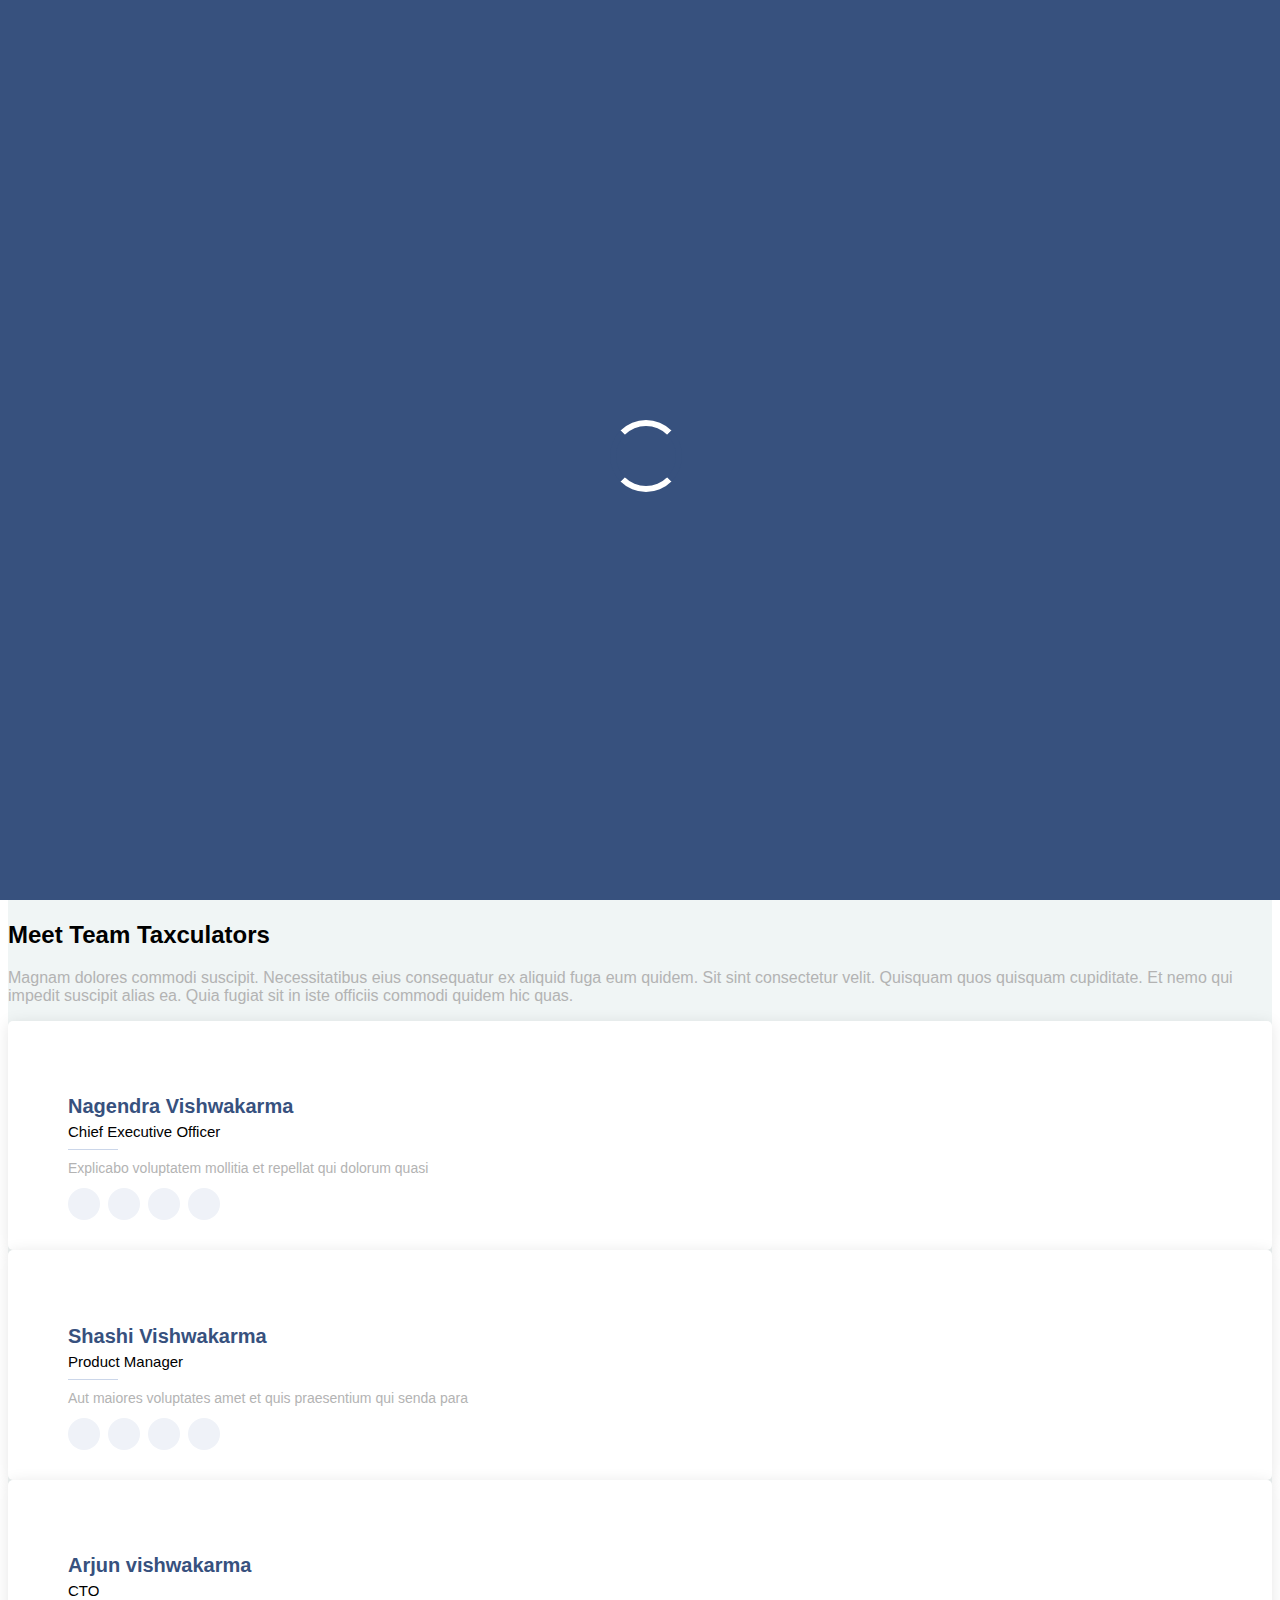
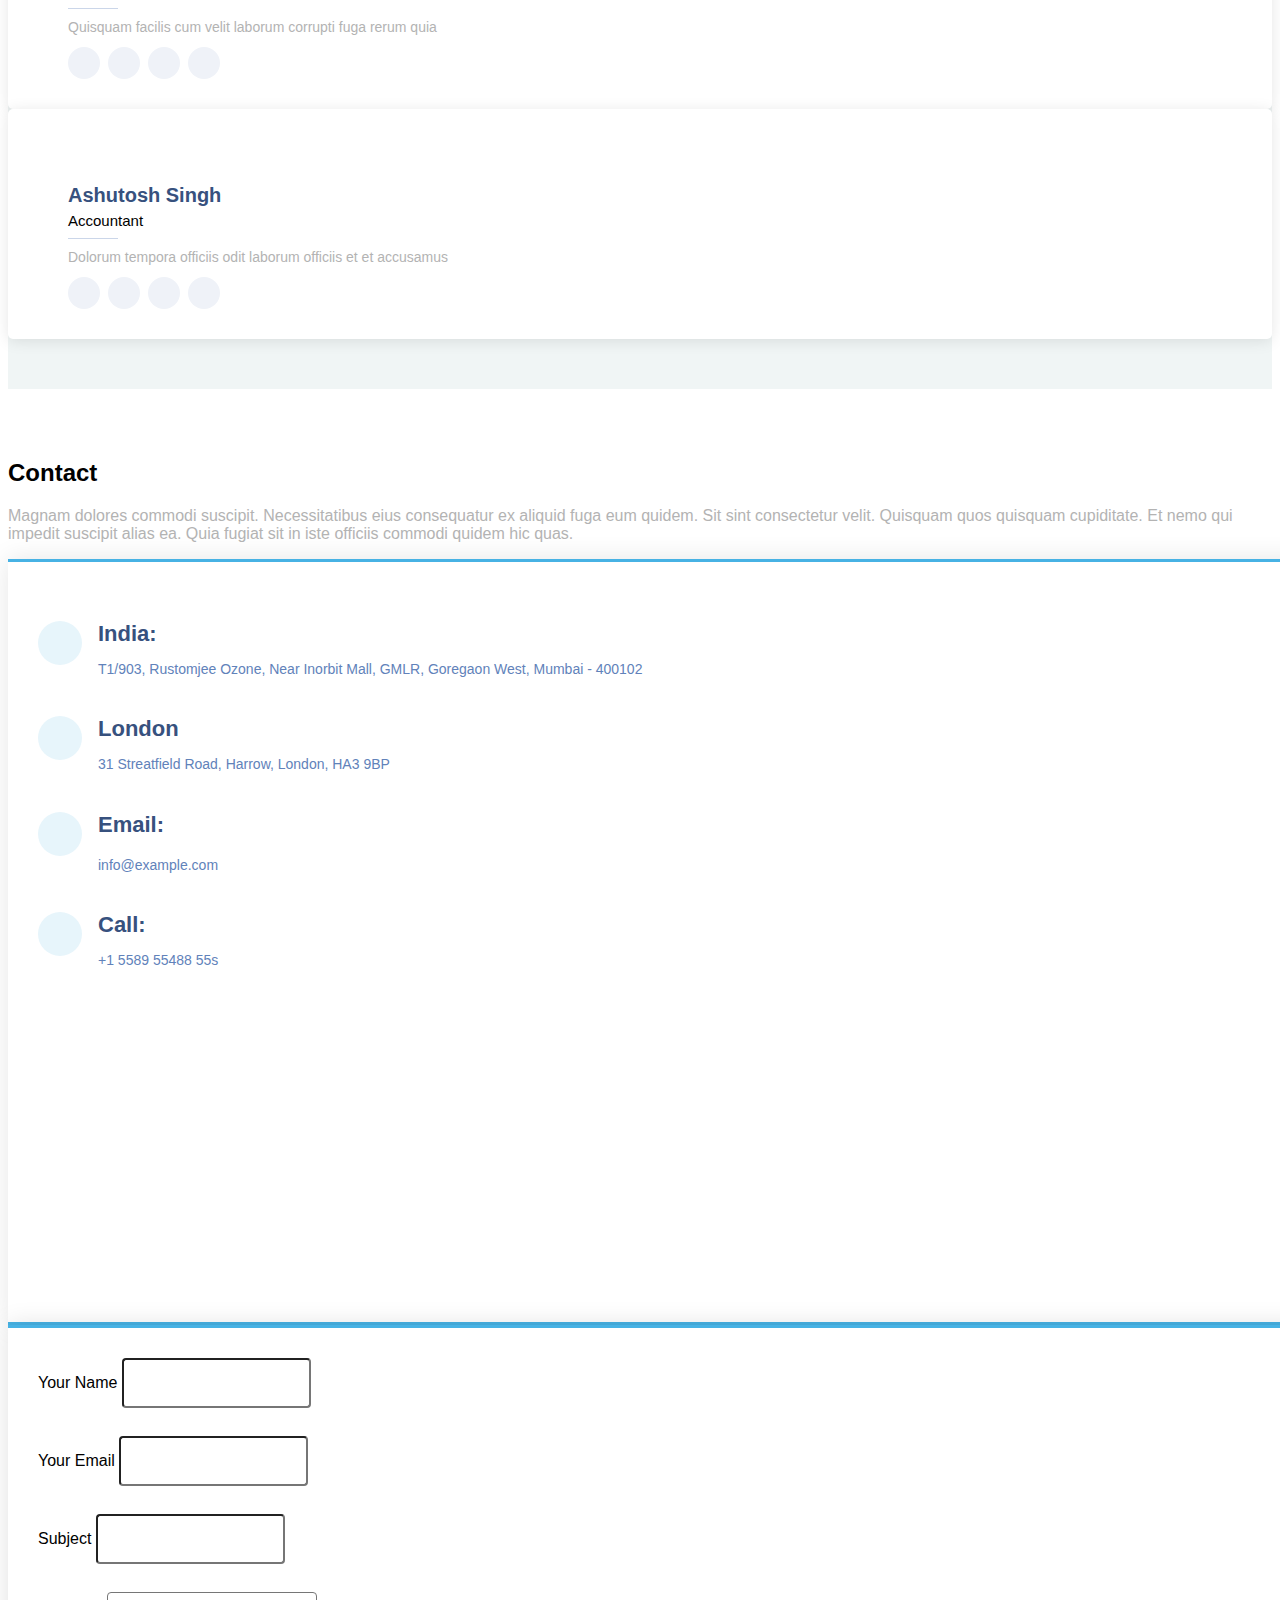
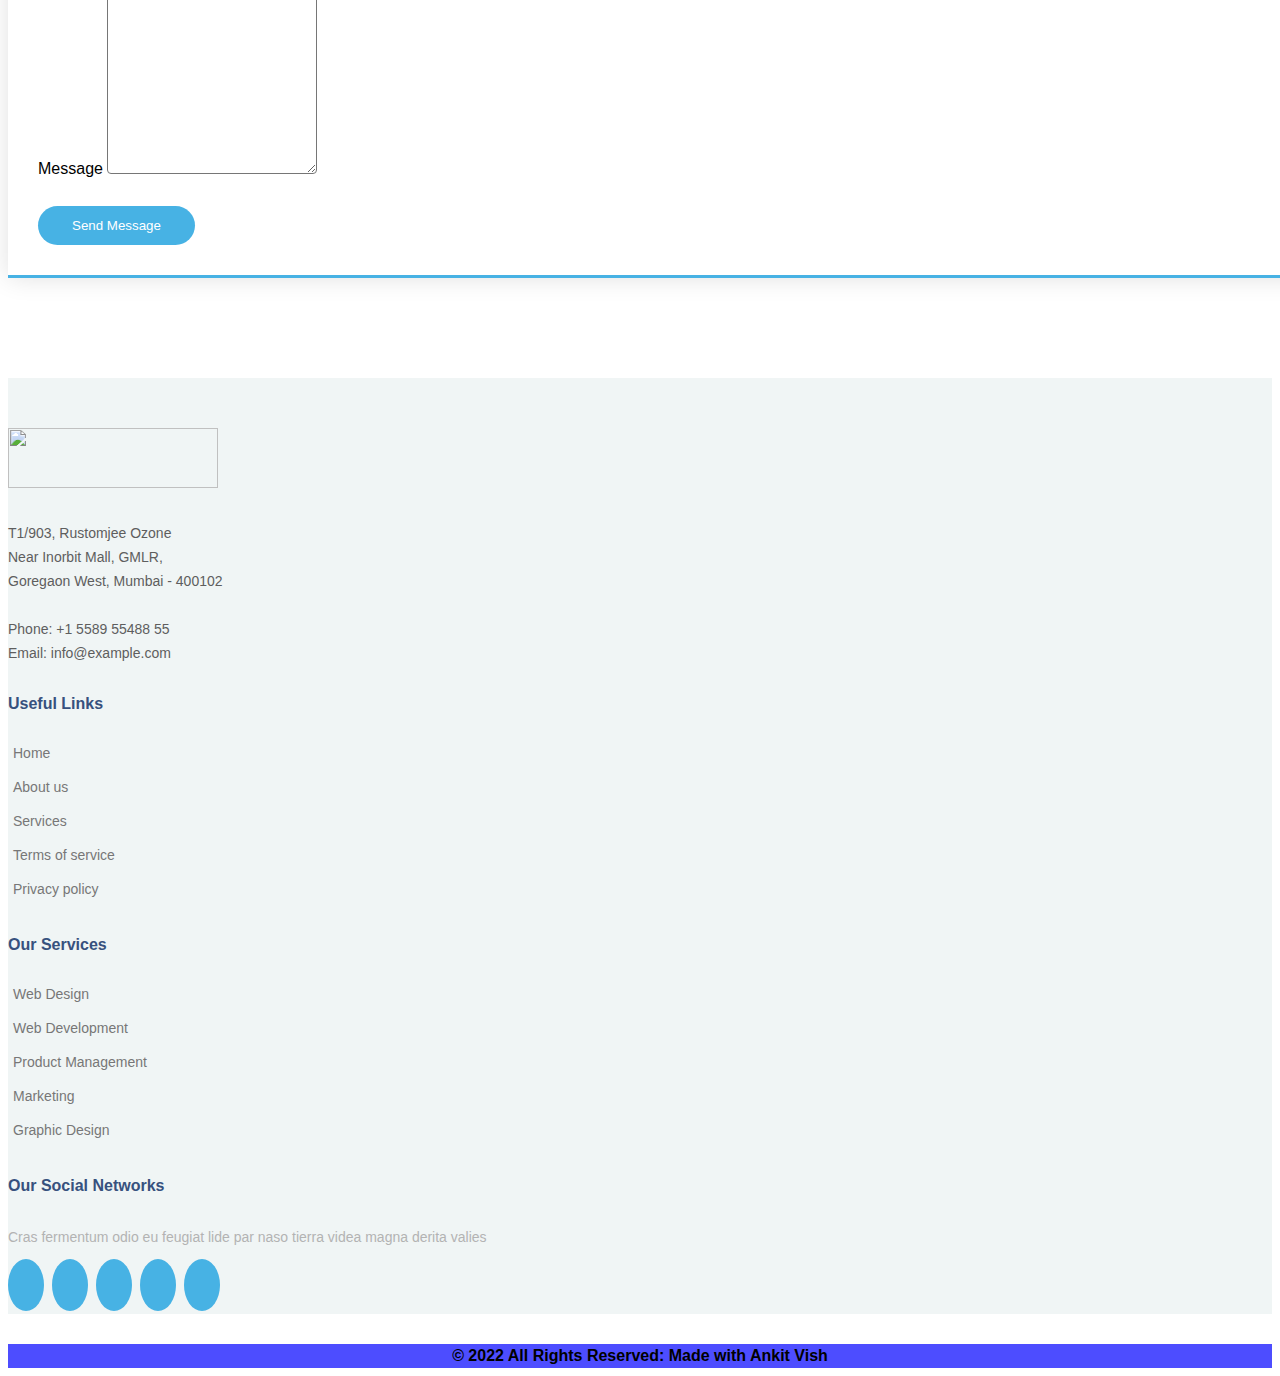
==== about.html @ 02cff6da "Add files via upload" ====
<!doctype html>
<html lang="en">
  <head>
    <!-- Required meta tags -->
    <meta charset="utf-8">
    <meta name="viewport" content="width=device-width, initial-scale=1, shrink-to-fit=no">
    
    <link href="https://fonts.googleapis.com/icon?family=Material+Icons" rel="stylesheet">

    <link rel="stylesheet" href="fonts/icomoon/style.css">

    <link rel="stylesheet" href="css/owl.carousel.min.css">

    <!-- Bootstrap CSS -->
    <link rel="stylesheet" href="css/bootstrap.min.css">
    
    <!-- Style -->
    <link rel="stylesheet" href="css/about.css">

    <!--hover.css-->
        <link rel="stylesheet" href="css/hover-min.css">

    <title>Taxculators - About</title>
    <link rel="shortcut icon" type="image/icon" href="images/Fevicon.png"/>
  </head>
  <body>


    <div class="site-mobile-menu site-navbar-target">
        <div class="site-mobile-menu-header">
          <div class="site-mobile-menu-close mt-3">
            <span class="icon-close2 js-menu-toggle"></span>
          </div>
        </div>
        <div class="site-mobile-menu-body"></div>
      </div>



      <header class="site-navbar site-navbar-target bg-white" role="banner">

        <div class="container">
          <div class="row align-items-center position-relative">
            <div class="col-lg-12 text-center">
              <div class="site-logo">
                <a href="index.html"><img src="images/logo.png"></a>
              </div>
              <div class="ml-auto toggle-button d-inline-block d-lg-none"><a href="#" class="site-menu-toggle py-5 js-menu-toggle text-black"><span class="icon-menu h1 text-black"></span></a></div>
            </div>
          </div>
        </div>

      </header>
      
      <div class="site-navbar site-navbar-target bg-white" role="banner">
      <div class="container">
          <div class="row align-items-center position-relative">
            <div class="col-lg-9">
              <nav class="site-navigation text-right ml-auto " role="navigation">
                <ul class="site-menu main-menu js-clone-nav ml-auto d-none d-lg-block">
                  <li><a href="index.html" class="nav-link">Home</a></li>
                  <li class="active"><a href="about.html" class="nav-link">About Us</a></li>
                  <li><a href="services.html" class="nav-link">Services</a></li>
                  <li><a href="blog.html" class="nav-link">Blog</a></li>
                  <li><a href="Career.html" class="nav-link">Career</a></li>
                  <li><a href="contact.html" class="nav-link">Contact</a></li>
                </ul>
              </nav>
            </div>
          </div>
        </div>
        </div>

    <!-- <div class="hero" style="background-image: url('images/hero_1 spajpg');"></div> -->

    <!-- breadcumb-area start -->
    <div class="home">
        <div class="breadcrumbs_container">
            <div class="container">
                <div class="row">
                    <div class="col">
                        <div class="breadcrumbs">
                            <ul>
                                <li style="font-family: 'Darker Grotesque', sans-serif;"><a href="index.html"><b>Home | About Us</b></a></li>
                            </ul>
                        </div>
                    </div>
                </div>
            </div>
        </div>          
    </div>

    <!-- About section -->
    <section class="about-section spad pt-0">
        <div class="container">
            <div class="section-title text-center">
                <h3 style="font-family: 'Darker Grotesque', sans-serif;"><br><b>WELCOME TO TAXCULATORS</b></br></h3>
                <p style="color: gray; font-family: 'Darker Grotesque', sans-serif;">Lets develop your business and make a different</p>
            </div>
            <div class="row">
                <div class="col-lg-6 about-text">
                    <h5>Who We Are</h5>
                    <p>We are a Chartered Accountancy firm with more than 10 years of establishment. Our team is dedicated towards the benefit and betterment of our clients. The Firm is focused towards reaching its pinnacle and our efforts are rooted towards that direction.<br>

                    The Mission of the Firm is to provide clients with a ‘One-Stop Solution’ for all their business, financial and regulatory requirements. The firm’s focus on ‘Experience, Expertise and Efficiency’ has given solutions and deliverable’s to clients which create Value for them.<br>

                    The Firm has the expertise and vast experience in providing end to end solution for Taxation, Goods & Service Tax, Litigation, Company Law Matters, IFRS Convergence, Transfer Pricing, Risk and Transaction Advisory with special focus on NEW BUSINESS SET-UP.</p>

                    <h5 class="pt-4">Our history</h5>
                    <p>Led at felis arcu. Integer lorem lorem, tincidunt eu congue et, mattis ut ante. Nami suscipit, lectus id efficitur ornare, leo libero convalis nulla, vitae dignissim .</p>
                    <ul class="about-list">
                        <li><i class="icon-check-square-o"></i> University Faculties organise teaching and research into individual subjects.</li>
                        <li><i class="icon-check-square-o"></i> The University is rich in history - its famous buildings attract visitors.</li>
                        <li><i class="icon-check-square-o"></i> 50 years of people, and achievements that continue to transform.</li>
                        <li><i class="icon-check-square-o"></i> The University's core values are as follows:freedom of thought.</li>
                    </ul>
                </div>
                <div class="abt_img col-lg-6 pt-5 pt-lg-0"> 
                    <img src="images/Profile_image_3.jpg" alt="">
                </div>
            </div>
        </div>
    </section>

    <!-- Team Member 
    <section class="team-body">
    <div class="container text-center mt-5 mb-2">
    <h1 class="mb-0" style="font-family: 'Darker Grotesque', sans-serif;">Meet Team Taxculators</h1>
</div>
<div class="container mt-3">
    <div class="row">
        <div class="cardalb col-md-3">
            <div class="bg-white p-3 text-center rounded box"><img class="img-responsive rounded-circle" src="https://i.imgur.com/uppKNuF.jpg" width="90">
                <h5 class="mt-3 name">Nagendra Vishwakarma</h5><span class="work d-block">Founder</span>
                <div class="mt-4 about"><span>is a long established fact that eader&nbsp; will be distracted by the readable content.</span></div>
                <div class="mt-4">
                    <h6 class="v-profile">View Profile</h6>
                </div>
            </div>
        </div>
        <div class="cardalb col-md-3">
            <div class="bg-white p-3 text-center rounded box"><img class="img-responsive rounded-circle" src="https://i.imgur.com/oJmLthK.jpg" width="90">
                <h5 class="mt-3 name">Arjun Vishwakarma</h5><span class="work d-block">Tax Head</span>
                <div class="mt-4 about"><span>is a long established fact that eader&nbsp; will be distracted by the readable content.</span></div>
                <div class="mt-4">
                    <h6 class="v-profile">View Profile</h6>
                </div>
            </div>
        </div>
        <div class="cardalb col-md-3">
            <div class="bg-white p-3 text-center rounded box"><img class="img-responsive rounded-circle" src="https://i.imgur.com/HFpxxJz.jpg" width="90">
                <h5 class="mt-3 name">Shashi Vishwakarma</h5><span class="work d-block">Companies Head</span>
                <div class="mt-4 about"><span>is a long established fact that eader&nbsp; will be distracted by the readable content.</span></div>
                <div class="mt-4">
                    <h6 class="v-profile">View Profile</h6>
                </div>
            </div>
        </div>
        <div class="cardalb col-md-3">
            <div class="bg-white p-3 text-center rounded box"><img class="img-responsive rounded-circle" src="https://i.imgur.com/MZm1LNz.jpg" width="90">
                <h5 class="mt-3 name">Ashutosh Singh</h5><span class="work d-block">Legal Head</span>
                <div class="mt-4 about"><span>is a long established fact that eader&nbsp; will be distracted by the readable content.</span></div>
                <div class="mt-4">
                    <h6 class="v-profile">View Profile</h6>
                </div>
            </div>
        </div>
    </div>
</div>
</section> -->

    <!-- ======= Team Section ======= -->
    <section id="team" class="team section-bg">
      <div class="container" data-aos="fade-up">

        <div class="section-title text-center">
          <h2>Meet Team Taxculators</h2>
          <p>Magnam dolores commodi suscipit. Necessitatibus eius consequatur ex aliquid fuga eum quidem. Sit sint consectetur velit. Quisquam quos quisquam cupiditate. Et nemo qui impedit suscipit alias ea. Quia fugiat sit in iste officiis commodi quidem hic quas.</p>
        </div>

        <div class="row">

          <div class="col-lg-6">
            <div class="member d-flex align-items-start" data-aos="zoom-in" data-aos-delay="100">
              <div class="pic"><img src="images/team-1.jpg" class="img-fluid" alt=""></div>
              <div class="member-info">
                <h4>Nagendra Vishwakarma</h4>
                <span>Chief Executive Officer</span>
                <p>Explicabo voluptatem mollitia et repellat qui dolorum quasi</p>
                <div class="social">
                  <a href=""><i class="icon-twitter"></i></a>
                  <a href=""><i class="icon-facebook"></i></a>
                  <a href=""><i class="icon-instagram"></i></a>
                  <a href=""> <i class="icon-linkedin"></i> </a>
                </div>
              </div>
            </div>
          </div>

          <div class="col-lg-6 mt-4 mt-lg-0">
            <div class="member d-flex align-items-start" data-aos="zoom-in" data-aos-delay="200">
              <div class="pic"><img src="images/team-2.jpg" class="img-fluid" alt=""></div>
              <div class="member-info">
                <h4>Shashi Vishwakarma</h4>
                <span>Product Manager</span>
                <p>Aut maiores voluptates amet et quis praesentium qui senda para</p>
                <div class="social">
                  <a href=""><i class="icon-twitter"></i></a>
                  <a href=""><i class="icon-facebook"></i></a>
                  <a href=""><i class="icon-instagram"></i></a>
                  <a href=""> <i class="icon-linkedin"></i> </a>
                </div>
              </div>
            </div>
          </div>

          <div class="col-lg-6 mt-4">
            <div class="member d-flex align-items-start" data-aos="zoom-in" data-aos-delay="300">
              <div class="pic"><img src="images/team-3.jpg" class="img-fluid" alt=""></div>
              <div class="member-info">
                <h4>Arjun vishwakarma</h4>
                <span>CTO</span>
                <p>Quisquam facilis cum velit laborum corrupti fuga rerum quia</p>
                <div class="social">
                  <a href=""><i class="icon-twitter"></i></a>
                  <a href=""><i class="icon-facebook"></i></a>
                  <a href=""><i class="icon-instagram"></i></a>
                  <a href=""> <i class="icon-linkedin"></i> </a>
                </div>
              </div>
            </div>
          </div>

          <div class="col-lg-6 mt-4">
            <div class="member d-flex align-items-start" data-aos="zoom-in" data-aos-delay="400">
              <div class="pic"><img src="images/team-4.jpg" class="img-fluid" alt=""></div>
              <div class="member-info">
                <h4>Ashutosh Singh</h4>
                <span>Accountant</span>
                <p>Dolorum tempora officiis odit laborum officiis et et accusamus</p>
                <div class="social">
                  <a href=""><i class="icon-twitter"></i></a>
                  <a href=""><i class="icon-facebook"></i></a>
                  <a href=""><i class="icon-instagram"></i></a>
                  <a href=""> <i class="icon-linkedin"></i> </a>
                </div>
              </div>
            </div>
          </div>

        </div>

      </div>
    </section> <!-- End Team Section -->
    <!-- About section end-->

    <!-- ======= Contact Section ======= -->
    <section id="contact" class="contact">
      <div class="container" data-aos="fade-up">

        <div class="section-title text-center">
          <h2>Contact</h2>
          <p>Magnam dolores commodi suscipit. Necessitatibus eius consequatur ex aliquid fuga eum quidem. Sit sint consectetur velit. Quisquam quos quisquam cupiditate. Et nemo qui impedit suscipit alias ea. Quia fugiat sit in iste officiis commodi quidem hic quas.</p>
        </div>

        <div class="row">

          <div class="col-lg-5 d-flex align-items-stretch">
            <div class="info">
              <div class="address">
                <i class="icon-map-marker"></i>
                <h4>India:</h4>
                <p>T1/903, Rustomjee Ozone, Near Inorbit Mall, GMLR, Goregaon West, Mumbai - 400102</p>
              </div>

              <div class="address">
                <i class="icon-map-marker"></i>
                <h4>London</h4>
                <p>31 Streatfield Road, Harrow, London, HA3 9BP</p>
              </div>

              <div class="email">
                <i class="icon-envelope"></i>
                <h4>Email:</h4>
                <p>info@example.com</p>
              </div>

              <div class="phone">
                <i class="icon-phone"></i>
                <h4>Call:</h4>
                <p>+1 5589 55488 55s</p>
              </div>

              <iframe src="https://www.google.com/maps/embed?pb=!1m18!1m12!1m3!1d3768.504448875367!2d72.83933221473121!3d19.173157287032243!2m3!1f0!2f0!3f0!3m2!1i1024!2i768!4f13.1!3m3!1m2!1s0x3be7b657e056657b%3A0x4d8d97c24813b626!2sRustomjee%20Ozone!5e0!3m2!1sen!2sin!4v1645088358929!5m2!1sen!2sin" frameborder="0" style="border:0; width: 100%; height: 290px;" allowfullscreen></iframe>
            </div>

          </div>

          <div class="col-lg-7 mt-5 mt-lg-0 d-flex align-items-stretch">
            <form action="forms/contact.php" method="post" role="form" class="php-email-form">
              <div class="row">
                <div class="form-group col-md-6">
                  <label for="name">Your Name</label>
                  <input type="text" name="name" class="form-control" id="name" required>
                </div>
                <div class="form-group col-md-6">
                  <label for="name">Your Email</label>
                  <input type="email" class="form-control" name="email" id="email" required>
                </div>
              </div>
              <div class="form-group">
                <label for="name">Subject</label>
                <input type="text" class="form-control" name="subject" id="subject" required>
              </div>
              <div class="form-group">
                <label for="name">Message</label>
                <textarea class="form-control" name="message" rows="10" required></textarea>
              </div>
              <div class="my-3">
                <div class="loading">Loading</div>
                <div class="error-message"></div>
                <div class="sent-message">Your message has been sent. Thank you!</div>
              </div>
              <div class="text-center"><button type="submit">Send Message</button></div>
            </form>
          </div>

        </div>

      </div>
    </section><!-- End Contact Section -->

    <!-- Footer 
    
    <footer class="footer-99382" style="background-image: url('images/contact.jpeg');">
      <div class="container">
        <div class="row">
          <div class="col-md-4 pr-md-6">
             <div class="row align-items-center position-relative">
            <div class="col-lg-12">
              <div class="site-logo">
                <a href="index.html"><img src="images/logo.png"></a>
              </div>
            </div>
          </div>
            </a>
            <p>Lorem ipsum dolor sit amet consectetur adipisicing elit. Eligendi quasi perferendis ratione perspiciatis accusantium.</p>
          </div>
          <div class="col-md">
            <h3>Discover</h3>
            <ul class="list-unstyled nav-links">
              <li><a href="#">Home</a></li>
              <li><a href="#">About Us</a></li>
              <li><a href="#">Portfolio</a></li>
              <li><a href="#">Services</a></li>
              <li><a href="#">Contact</a></li>
            </ul>
          </div>
          <div class="col-md">
            <h3>About</h3>
            <ul class="list-unstyled nav-links">
              <li><a href="#">Clients</a></li>
              <li><a href="#">Team</a></li>
              <li><a href="#">Career</a></li>
              <li><a href="#">Testimonials</a></li>
              <li><a href="#">Journal</a></li>
            </ul>
          </div>
          <div class="col-md">
            <h3>Help</h3>
            <ul class="list-unstyled nav-links">
              <li><a href="#">Privacy Policy</a></li>
              <li><a href="#">Terms &amp; Conditions</a></li>
              <li><a href="#">Partners</a></li>
            </ul>
          </div>
          <div class="col-md">
            <h3>Follow Us</h3>
            <ul class="social list-unstyled">
              <li><a href="#" class="pl-0"><span class="icon-instagram"></span></a></li>
              <li><a href="#"><span class="icon-twitter"></span></a></li>
              <li><a href="#"><span class="icon-facebook"></span></a></li>
              <li><a href="#"><span class="icon-google-plus"></span></a></li>
              <li><a href="#"><span class="icon-linkedin"></span></a></li>
            </ul>
          </div>
        </div> 
    </footer> -->



    <!-- ======= Footer ======= -->
  <footer id="footer">

    <div class="footer-top">
      <div class="container">
        <div class="row">

          <div class="col-lg-3 col-md-6 footer-contact">
            <div class="footer-contact"><img src="images/logo.png"></div>
            <p>
              T1/903, Rustomjee Ozone <br>
              Near Inorbit Mall, GMLR,<br>
              Goregaon West, Mumbai - 400102 <br><br>
              <strong>Phone:</strong> +1 5589 55488 55<br>
              <strong>Email:</strong> info@example.com<br>
            </p>
          </div>

          <div class="col-lg-3 col-md-6 footer-links">
            <h4>Useful Links</h4>
            <ul>
              <li><i class="icon-chevron-right"></i> <a href="#">Home</a></li>
              <li><i class="icon-chevron-right"></i> <a href="#">About us</a></li>
              <li><i class="icon-chevron-right"></i> <a href="#">Services</a></li>
              <li><i class="icon-chevron-right"></i> <a href="#">Terms of service</a></li>
              <li><i class="icon-chevron-right"></i> <a href="#">Privacy policy</a></li>
            </ul>
          </div>

          <div class="col-lg-3 col-md-6 footer-links">
            <h4>Our Services</h4>
            <ul>
              <li><i class="icon-chevron-right"></i> <a href="#">Web Design</a></li>
              <li><i class="icon-chevron-right"></i> <a href="#">Web Development</a></li>
              <li><i class="icon-chevron-right"></i> <a href="#">Product Management</a></li>
              <li><i class="icon-chevron-right"></i> <a href="#">Marketing</a></li>
              <li><i class="icon-chevron-right"></i> <a href="#">Graphic Design</a></li>
            </ul>
          </div>

          <div class="col-lg-3 col-md-6 footer-links">
            <h4>Our Social Networks</h4>
            <p>Cras fermentum odio eu feugiat lide par naso tierra videa magna derita valies</p>
            <div class="social-links mt-3">
              <a href="#" class="twitter"><i class="icon-twitter"></i></a>
              <a href="#" class="facebook"><i class="icon-facebook"></i></a>
              <a href="#" class="instagram"><i class="icon-instagram"></i></a>
              <a href="#" class="google-plus"><i class="icon-skype"></i></a>
              <a href="#" class="linkedin"><i class="icon-linkedin"></i></a>
            </div>
          </div>
        </div>
      </div>
    </div>

  </footer><!-- End Footer -->

    <!-- Copyiconght -->
        <div class="footer-copyiconght text-center py-3"><strong>© 2022 All Rights Reserved: Made with <i class="icon-heart" style="color: red;"></i>
          <a href="https://ankitvish78.github.io/Ankit-Vish/"><span class="web-dev">Ankit Vish</span></strong></a>
        </div>

        <div id="preloader"></div>
        <a href="#" class="back-to-top d-flex align-items-center justify-content-center"><i class="icon-arrow-up"></i></a>

    <script src="js/jquery-3.3.1.min.js"></script>
    <script src="js/popper.min.js"></script>
    <script src="js/bootstrap.min.js"></script>
    <script src="js/jquery.sticky.js"></script>
    <script src="js/main.js"></script>
  </body>
</html>
---- css/about.css ----
body {
  font-family: "Quicksand", -apple-system, BlinkMacSystemFont, "Segoe UI", Roboto, "Helvetica Neue", Arial, "Noto Sans", sans-serif, "Apple Color Emoji", "Segoe UI Emoji", "Segoe UI Symbol", "Noto Color Emoji";
  background-color: #fff;
  position: relative; 
}
  body:before {
    content: "";
    position: absolute;
    top: 0;
    left: 0;
    right: 0;
    bottom: 0;
    background: rgba(0, 0, 0, 0.5);
    -webkit-transition: .3s all ease;
    -o-transition: .3s all ease;
    transition: .3s all ease;
    opacity: 0;
    visibility: hidden;
    z-index: 1; }
  body.offcanvas-menu:before {
    opacity: 1;
    z-index: 1002;
    visibility: visible; }

.text-black {
  color: #000 !important; }

p {
  color: #b3b3b3;
  font-weight: 300; }

h1, h2, h3, h4, h5, h6,
.h1, .h2, .h3, .h4, .h5, .h6 {
  font-family: "Quicksand", -apple-system, BlinkMacSystemFont, "Segoe UI", Roboto, "Helvetica Neue", Arial, "Noto Sans", sans-serif, "Apple Color Emoji", "Segoe UI Emoji", "Segoe UI Symbol", "Noto Color Emoji"; }

a {
  -webkit-transition: .3s all ease;
  -o-transition: .3s all ease;
  transition: .3s all ease; }
  a, a:hover {
    text-decoration: none !important; }

.hero {
  height: 100vh;
  width: 100%;
  background-size: cover;
  background-position: center center;
  background-repeat: no-repeat; }

.site-navbar {
  margin-bottom: 0px;
  z-index: 1999;
  position: relative;
  top: 0;
  width: 100%;
  padding: 1rem; }
  .site-navbar .toggle-button {
    position: absolute;
    right: 0px; }

  .site-navbar .site-logo {
    margin: 0;
    padding: 0;
    font-size: 1.7rem; }
    .site-navbar .site-logo a {
      color: #89ba16;
      text-transform: lowercase; }
    @media (max-width: 991.98px){
      .site-navbar .site-logo {
        float: left;
        position: block;
        width: 100%;
        margin-top: 5%; 
      } }

        /* For mobile phones: */
        [class*="col-lg"] 
          .site-logo img{
         width: 60%;
        }

  .site-navbar .site-navigation.border-bottom {
    border-bottom: 1px solid white !important; }
  .site-navbar .site-navigation .site-menu {
    margin: 0;
    padding: 0;
    margin-bottom: 0; }
    .site-navbar .site-navigation .site-menu .active {
      color: #89ba16 !important; }
    .site-navbar .site-navigation .site-menu a {
      text-decoration: none !important;
      display: inline-block; }
    .site-navbar .site-navigation .site-menu > li {
      display: inline-block; }
      .site-navbar .site-navigation .site-menu > li > a {
        margin-left: 15px;
        margin-right: 15px;
        padding: 20px 0px;
        color: #000 !important;
        display: inline-block;
        text-decoration: none !important; }
        .site-navbar .site-navigation .site-menu > li > a:hover {
          color: #89ba16; }
      .site-navbar .site-navigation .site-menu > li.active > a {
        color: #3333ff !important; }
    .site-navbar .site-navigation .site-menu .has-children {
      position: relative; }
      .site-navbar .site-navigation .site-menu .has-children > a {
        position: relative;
        padding-right: 20px; }
        .site-navbar .site-navigation .site-menu .has-children > a:before {
          position: absolute;
          content: "\e313";
          font-size: 16px;
          top: 50%;
          right: 0;
          -webkit-transform: translateY(-50%);
          -ms-transform: translateY(-50%);
          transform: translateY(-50%);
          font-family: 'icomoon'; }
      .site-navbar .site-navigation .site-menu .has-children .dropdown {
        visibility: hidden;
        opacity: 0;
        top: 100%;
        position: absolute;
        text-align: left;
        border-top: 2px solid #89ba16;
        -webkit-box-shadow: 0 2px 10px -2px rgba(0, 0, 0, 0.1);
        box-shadow: 0 2px 10px -2px rgba(0, 0, 0, 0.1);
        padding: 0px 0;
        margin-top: 20px;
        margin-left: 0px;
        background: #fff;
        -webkit-transition: 0.2s 0s;
        -o-transition: 0.2s 0s;
        transition: 0.2s 0s; }
        .site-navbar .site-navigation .site-menu .has-children .dropdown.arrow-top {
          position: absolute; }
          .site-navbar .site-navigation .site-menu .has-children .dropdown.arrow-top:before {
            display: none;
            bottom: 100%;
            left: 20%;
            border: solid transparent;
            content: " ";
            height: 0;
            width: 0;
            position: absolute;
            pointer-events: none; }
          .site-navbar .site-navigation .site-menu .has-children .dropdown.arrow-top:before {
            border-color: rgba(136, 183, 213, 0);
            border-bottom-color: #fff;
            border-width: 10px;
            margin-left: -10px; }
        .site-navbar .site-navigation .site-menu .has-children .dropdown a {
          text-transform: none;
          letter-spacing: normal;
          -webkit-transition: 0s all;
          -o-transition: 0s all;
          transition: 0s all;
          color: #000 !important; }
          .site-navbar .site-navigation .site-menu .has-children .dropdown a.active {
            color: #89ba16 !important;
            background: #f8f9fa; }
        .site-navbar .site-navigation .site-menu .has-children .dropdown > li {
          list-style: none;
          padding: 0;
          margin: 0;
          min-width: 200px; }
          .site-navbar .site-navigation .site-menu .has-children .dropdown > li > a {
            padding: 9px 20px;
            display: block; }
            .site-navbar .site-navigation .site-menu .has-children .dropdown > li > a:hover {
              background: #f8f9fa;
              color: #ced4da; }
          .site-navbar .site-navigation .site-menu .has-children .dropdown > li.has-children > a:before {
            content: "\e315";
            right: 20px; }
          .site-navbar .site-navigation .site-menu .has-children .dropdown > li.has-children > .dropdown, .site-navbar .site-navigation .site-menu .has-children .dropdown > li.has-children > ul {
            left: 100%;
            top: 0; }
          .site-navbar .site-navigation .site-menu .has-children .dropdown > li.has-children:hover > a, .site-navbar .site-navigation .site-menu .has-children .dropdown > li.has-children:active > a, .site-navbar .site-navigation .site-menu .has-children .dropdown > li.has-children:focus > a {
            background: #f8f9fa;
            color: #ced4da; }
      .site-navbar .site-navigation .site-menu .has-children:hover > a, .site-navbar .site-navigation .site-menu .has-children:focus > a, .site-navbar .site-navigation .site-menu .has-children:active > a {
        color: #89ba16; }
      .site-navbar .site-navigation .site-menu .has-children:hover, .site-navbar .site-navigation .site-menu .has-children:focus, .site-navbar .site-navigation .site-menu .has-children:active {
        cursor: pointer; }
        .site-navbar .site-navigation .site-menu .has-children:hover > .dropdown, .site-navbar .site-navigation .site-menu .has-children:focus > .dropdown, .site-navbar .site-navigation .site-menu .has-children:active > .dropdown {
          -webkit-transition-delay: 0s;
          -o-transition-delay: 0s;
          transition-delay: 0s;
          margin-top: 0px;
          visibility: visible;
          opacity: 1; }

.site-mobile-menu {
  width: 300px;
  position: fixed;
  right: 0;
  z-index: 2000;
  padding-top: 20px;
  background: #fff;
  height: calc(100vh);
  -webkit-transform: translateX(110%);
  -ms-transform: translateX(110%);
  transform: translateX(110%);
  -webkit-box-shadow: -10px 0 20px -10px rgba(0, 0, 0, 0.1);
  box-shadow: -10px 0 20px -10px rgba(0, 0, 0, 0.1);
  -webkit-transition: .3s all ease-in-out;
  -o-transition: .3s all ease-in-out;
  transition: .3s all ease-in-out; }
  .offcanvas-menu .site-mobile-menu {
    -webkit-transform: translateX(0%);
    -ms-transform: translateX(0%);
    transform: translateX(0%); }
  .site-mobile-menu .site-mobile-menu-header {
    width: 100%;
    float: left;
    padding-left: 20px;
    padding-right: 20px; }
    .site-mobile-menu .site-mobile-menu-header .site-mobile-menu-close {
      float: right;
      margin-top: 8px; }
      .site-mobile-menu .site-mobile-menu-header .site-mobile-menu-close span {
        font-size: 30px;
        display: inline-block;
        padding-left: 10px;
        padding-right: 0px;
        line-height: 1;
        cursor: pointer;
        -webkit-transition: .3s all ease;
        -o-transition: .3s all ease;
        transition: .3s all ease; }
        .site-mobile-menu .site-mobile-menu-header .site-mobile-menu-close span:hover {
          color: #ced4da; }
    .site-mobile-menu .site-mobile-menu-header .site-mobile-menu-logo {
      float: left;
      margin-top: 10px;
      margin-left: 0px; }
      .site-mobile-menu .site-mobile-menu-header .site-mobile-menu-logo a {
        display: inline-block;
        text-transform: uppercase; }
        .site-mobile-menu .site-mobile-menu-header .site-mobile-menu-logo a img {
          max-width: 70px; }
        .site-mobile-menu .site-mobile-menu-header .site-mobile-menu-logo a:hover {
          text-decoration: none; }
  .site-mobile-menu .site-mobile-menu-body {
    overflow-y: scroll;
    -webkit-overflow-scrolling: touch;
    position: relative;
    padding: 0 20px 20px 20px;
    height: calc(100vh - 52px);
    padding-bottom: 150px; }
  .site-mobile-menu .site-nav-wrap {
    padding: 0;
    margin: 0;
    list-style: none;
    position: relative; }
    .site-mobile-menu .site-nav-wrap a {
      padding: 10px 20px;
      display: block;
      position: relative;
      color: #212529; }
      .site-mobile-menu .site-nav-wrap a:hover {
        color: #89ba16; }
    .site-mobile-menu .site-nav-wrap li {
      position: relative;
      display: block; }
      .site-mobile-menu .site-nav-wrap li .nav-link.active {
        color: #89ba16; }
      .site-mobile-menu .site-nav-wrap li.active > a {
        color: #89ba16; }
    .site-mobile-menu .site-nav-wrap .arrow-collapse {
      position: absolute;
      right: 0px;
      top: 10px;
      z-index: 20;
      width: 36px;
      height: 36px;
      text-align: center;
      cursor: pointer;
      border-radius: 50%; }
      .site-mobile-menu .site-nav-wrap .arrow-collapse:hover {
        background: #f8f9fa; }
      .site-mobile-menu .site-nav-wrap .arrow-collapse:before {
        font-size: 12px;
        z-index: 20;
        font-family: "icomoon";
        content: "\f078";
        position: absolute;
        top: 50%;
        left: 50%;
        -webkit-transform: translate(-50%, -50%) rotate(-180deg);
        -ms-transform: translate(-50%, -50%) rotate(-180deg);
        transform: translate(-50%, -50%) rotate(-180deg);
        -webkit-transition: .3s all ease;
        -o-transition: .3s all ease;
        transition: .3s all ease; }
      .site-mobile-menu .site-nav-wrap .arrow-collapse.collapsed:before {
        -webkit-transform: translate(-50%, -50%);
        -ms-transform: translate(-50%, -50%);
        transform: translate(-50%, -50%); }
    .site-mobile-menu .site-nav-wrap > li {
      display: block;
      position: relative;
      float: left;
      width: 100%; }
      .site-mobile-menu .site-nav-wrap > li > a {
        padding-left: 20px;
        font-size: 20px; }
      .site-mobile-menu .site-nav-wrap > li > ul {
        padding: 0;
        margin: 0;
        list-style: none; }
        .site-mobile-menu .site-nav-wrap > li > ul > li {
          display: block; }
          .site-mobile-menu .site-nav-wrap > li > ul > li > a {
            padding-left: 40px;
            font-size: 16px; }
          .site-mobile-menu .site-nav-wrap > li > ul > li > ul {
            padding: 0;
            margin: 0; }
            .site-mobile-menu .site-nav-wrap > li > ul > li > ul > li {
              display: block; }
              .site-mobile-menu .site-nav-wrap > li > ul > li > ul > li > a {
                font-size: 16px;
                padding-left: 60px; }
    .site-mobile-menu .site-nav-wrap[data-class="social"] {
      float: left;
      width: 100%;
      margin-top: 30px;
      padding-bottom: 5em; }
      .site-mobile-menu .site-nav-wrap[data-class="social"] > li {
        width: auto; }
        .site-mobile-menu .site-nav-wrap[data-class="social"] > li:first-child a {
          padding-left: 15px !important; }

.sticky-wrapper {
  position: relative;
  z-index: 100;
  width: 100%;
  position: relative;
  top: 0; }
  .sticky-wrapper .site-navbar {
    -webkit-transition: .3s all ease;
    -o-transition: .3s all ease;
    transition: .3s all ease; }
  .sticky-wrapper .site-navbar {
    background: #fff; }
    .sticky-wrapper .site-navbar ul li a {
      color: rgba(0, 0, 0, 0.7) !important; }
      .sticky-wrapper .site-navbar ul li a.active {
        color: #000 !important; }
  .sticky-wrapper.is-sticky .site-navbar {
    background: #fff;
    -webkit-box-shadow: 4px 0 20px -5px rgba(0, 0, 0, 0.2);
    box-shadow: 4px 0 20px -5px rgba(0, 0, 0, 0.2); }
    .sticky-wrapper.is-sticky .site-navbar .site-logo a {
      color: #89ba16; }
    .sticky-wrapper.is-sticky .site-navbar ul li a {
      color: #000 !important; }
      .sticky-wrapper.is-sticky .site-navbar ul li a.active {
        color: #89ba16 !important; }
  .sticky-wrapper .shrink {
    padding-top: 0px !important;
    padding-bottom: 0px !important; }
    @media (max-width: 991.98px) {
      .sticky-wrapper .shrink {
        padding-top: 30px !important;
        padding-bottom: 30px !important; } }

/*-------------------------------------
     About Us
--------------------------------------*/

.home
{
    width: 100%;
    height: 50px;
    background: #4d4dff;
    border-bottom: solid 1px #edeff0;
}
.breadcrumbs_container
{
    position: relative;
    left: 0;
    bottom: 0;
    width: 100%;
    padding-bottom: 13px;
    padding-left: 3px;
}
.breadcrumbs ul li
{
    display: inline-block;
    position: relative;
    padding-top: 10px;
}

.breadcrumbs ul li a
{
    font-size: 18px;
    font-weight: 400;
    color: black;
    -webkit-transition: all 200ms ease;
    -moz-transition: all 200ms ease;
    -ms-transition: all 200ms ease;
    -o-transition: all 200ms ease;
    transition: all 200ms ease;
}
.breadcrumbs ul li a:hover
{
    color: black;
}

/*---------------------
    About page
-----------------------*/
.about-section {
  padding-bottom: 60px;
}
.about-text h5 {
    font-weight: 400;
    margin-bottom: 12px;
}

.about-section .about-text p {
  color: #000000;
}

.about-text .about-list {
    list-style: none;
    padding-top: 10px;
}

.about-text .about-list {
    padding-left: 10px;
}

.about-text .about-list li {
    font-size: 14px;
    color: #636363;
    margin-bottom: 10px;
}

.about-text .about-list li i {
    color: #4d4dff;
}

.abt_img img{
  width: 100%;
  height: 100%;
  padding: 20px 10px 50px 0px;
}

@media screen and (max-width: 767px) {
    .about-section h3 {
        font-size: 20px;        
    }
}

/* Team Member 
.team-body {
    background: #eee;
    padding-top: 15px;
    padding-bottom: 20px;
}

.name {
    color: #4d4dff;
}

h5 {
  font-weight: bold;
}

.about span {
    font-size: 13px
}

.v-profile {
    color: blue;
    cursor: pointer
}

.box {
    -webkit-box-shadow: 13px 12px 5px -10px rgba(196, 194, 196, 0.72);
    -moz-box-shadow: 13px 12px 5px -10px rgba(196, 194, 196, 0.72);
    box-shadow: 13px 12px 5px -10px rgba(196, 194, 196, 0.72)
}

.col-md-3 {
    margin-top: 10px
}

.cardalb.hover,
.cardalb:hover {
    box-shadow: 0 20px 40px rgba(0, 0, 0, .1)
} */

/*--------about-area start--------*/

/*--------------------------------------------------------------
# Team
--------------------------------------------------------------*/
#team{
  padding: 50px 0px 50px 0px;
  background: #f0f5f5;
}
.team .member {
  position: relative;
  box-shadow: 0px 2px 15px rgba(0, 0, 0, 0.1);
  padding: 30px;
  border-radius: 5px;
  background: #fff;
  transition: 0.5s;
}
.team .member .pic {
  overflow: hidden;
  width: 180px;
  border-radius: 50%;
}
.team .member .pic img {
  transition: ease-in-out 0.3s;
}
.team .member:hover {
  transform: translateY(-10px);
}
.team .member .member-info {
  padding-left: 30px;
}
.team .member h4 {
  font-weight: 700;
  margin-bottom: 5px;
  font-size: 20px;
  color: #37517e;
}
.team .member span {
  display: block;
  font-size: 15px;
  padding-bottom: 10px;
  position: relative;
  font-weight: 500;
}
.team .member span::after {
  content: "";
  position: absolute;
  display: block;
  width: 50px;
  height: 1px;
  background: #cbd6e9;
  bottom: 0;
  left: 0;
}
.team .member p {
  margin: 10px 0 0 0;
  font-size: 14px;
}
.team .member .social {
  margin-top: 12px;
  display: flex;
  align-items: center;
  justify-content: flex-start;
}
.team .member .social a {
  transition: ease-in-out 0.3s;
  display: flex;
  align-items: center;
  justify-content: center;
  border-radius: 50px;
  width: 32px;
  height: 32px;
  background: #eff2f8;
}
.team .member .social a i {
  color: #37517e;
  font-size: 16px;
  margin: 0 2px;
}
.team .member .social a:hover {
  background: #47b2e4;
}
.team .member .social a:hover i {
  color: #fff;
}
.team .member .social a + a {
  margin-left: 8px;
}

/*--------------------------------------------------------------
# Contact
--------------------------------------------------------------*/

.contact{
  background: #fff;
  padding: 0px 0px 100px 0px;
}
.contact .section-title h2{
  padding-top: 50px;
}
.contact .info {
  border-top: 3px solid #47b2e4;
  border-bottom: 3px solid #47b2e4;
  padding: 30px;
  background: #fff;
  width: 100%;
  box-shadow: 0 0 24px 0 rgba(0, 0, 0, 0.1);
}
.contact .info i {
  font-size: 20px;
  color: #47b2e4;
  float: left;
  width: 44px;
  height: 44px;
  background: #e7f5fb;
  display: flex;
  justify-content: center;
  align-items: center;
  border-radius: 50px;
  transition: all 0.3s ease-in-out;
}
.contact .info h4 {
  padding: 0 0 0 60px;
  font-size: 22px;
  font-weight: 600;
  margin-bottom: 5px;
  color: #37517e;
}
.contact .info p {
  padding: 0 0 10px 60px;
  margin-bottom: 20px;
  font-size: 14px;
  color: #6182ba;
}
.contact .info .email p {
  padding-top: 5px;
}
.contact .info .social-links {
  padding-left: 60px;
}
.contact .info .social-links a {
  font-size: 18px;
  display: inline-block;
  background: #333;
  color: #fff;
  line-height: 1;
  padding: 8px 0;
  border-radius: 50%;
  text-align: center;
  width: 36px;
  height: 36px;
  transition: 0.3s;
  margin-right: 10px;
}
.contact .info .social-links a:hover {
  background: #47b2e4;
  color: #fff;
}
.contact .info .email:hover i, .contact .info .address:hover i, .contact .info .phone:hover i {
  background: #47b2e4;
  color: #fff;
}
.contact .php-email-form {
  width: 100%;
  border-top: 3px solid #47b2e4;
  border-bottom: 3px solid #47b2e4;
  padding: 30px;
  background: #fff;
  box-shadow: 0 0 24px 0 rgba(0, 0, 0, 0.12);
}
.contact .php-email-form .form-group {
  padding-bottom: 8px;
}
.contact .php-email-form .validate {
  display: none;
  color: red;
  margin: 0 0 15px 0;
  font-weight: 400;
  font-size: 13px;
}
.contact .php-email-form .error-message {
  display: none;
  color: #fff;
  background: #ed3c0d;
  text-align: left;
  padding: 15px;
  font-weight: 600;
}
.contact .php-email-form .error-message br + br {
  margin-top: 25px;
}
.contact .php-email-form .sent-message {
  display: none;
  color: #fff;
  background: #18d26e;
  text-align: center;
  padding: 15px;
  font-weight: 600;
}
.contact .php-email-form .loading {
  display: none;
  background: #fff;
  text-align: center;
  padding: 15px;
}
.contact .php-email-form .loading:before {
  content: "";
  display: inline-block;
  border-radius: 50%;
  width: 24px;
  height: 24px;
  margin: 0 10px -6px 0;
  border: 3px solid #18d26e;
  border-top-color: #eee;
  -webkit-animation: animate-loading 1s linear infinite;
  animation: animate-loading 1s linear infinite;
}
.contact .php-email-form .form-group {
  margin-bottom: 20px;
}
.contact .php-email-form label {
  padding-bottom: 8px;
}
.contact .php-email-form input, .contact .php-email-form textarea {
  border-radius: 0;
  box-shadow: none;
  font-size: 14px;
  border-radius: 4px;
}
.contact .php-email-form input:focus, .contact .php-email-form textarea:focus {
  border-color: #47b2e4;
}
.contact .php-email-form input {
  height: 44px;
}
.contact .php-email-form textarea {
  padding: 10px 12px;
}
.contact .php-email-form button[type=submit] {
  background: #47b2e4;
  border: 0;
  padding: 12px 34px;
  color: #fff;
  transition: 0.4s;
  border-radius: 50px;
}
.contact .php-email-form button[type=submit]:hover {
  background: #209dd8;
}
@-webkit-keyframes animate-loading {
  0% {
    transform: rotate(0deg);
  }
  100% {
    transform: rotate(360deg);
  }
}
@keyframes animate-loading {
  0% {
    transform: rotate(0deg);
  }
  100% {
    transform: rotate(360deg);
  }
}


/*-------------------------------------
    14. Footer
--------------------------------------

.footer-99382 
{
  padding: 7rem 0;
  background-size: cover;
  background-position: center center;
  background-repeat: no-repeat;
  color: #777;
  position: relative;
  font-family: "Poppins", sans-serif; 
}

.footer-99382:before 
{
    content: "";
    position: absolute;
    top: 0;
    bottom: 0;
    left: 0;
    right: 0;
    width: 100%;
    height: 100%;
    background-color: rgba(0, 0, 0, 0.7); 
  }

.footer-99382 h3 
{
    font-size: 16px;
    font-weight: bold;
    color: #fff;
    margin-bottom: 30px; 
}

.footer-99382 .footer-site-logo 
{
    font-size: 1.5rem;
    color: #fff; 
}

.footer-99382 .nav-links li 
{
    margin-bottom: 10px; 
}

.footer-99382 .nav-links li a 
    {
      color: #999999; 
    }

.footer-99382 .nav-links li a:hover 
      {
        color: #4d4dff; 
      }

.footer-99382 .btn.btn-tertiary 
  {
    background-color: #e42c64;
    color: #fff;
    border-radius: 30px;
    border: none;
    padding: 10px 20px; 
  }

.footer-99382 .social li 
  {
    display: inline-block; 
  }
.footer-99382 .social li a 
    {
      color: gray;
      padding: 7px; 
    }

.footer-99382 .social li a .icon-instagram:hover {
        color: #ff1949;
      }

.footer-99382 .social li a .icon-twitter:hover {
        color: #00aced;
      }

.footer-99382 .social li a .icon-facebook:hover {
        color: #0077e2;
      }

.footer-99382 .social li a .icon-google-plus:hover {
        color: #ef1a1a;
      }

.footer-99382 .social li a .icon-linkedin:hover {
        color: blue;
      }
.footer-copyright {
    background-color: #4d4dff;
    padding-top: 3px;
    padding-bottom: 3px;
    text-align: center;
}
.web-dev{
  color: black;
  text-decoration: none;
}

@media screen and (max-width: 767px) {
    .footer-99382 {
        text-align: center;
        padding-top: 60px;
    }
}*/

/*--------------------------------------------------------------
# Footer
--------------------------------------------------------------*/
#footer {
  font-size: 14px;
  background: #f0f5f5;;
  padding-top: 50px;
}

}
#footer .footer-top {
  padding: 60px 0 30px 0;
  background: #fff;
}
#footer .footer-top .footer-contact {
  margin-bottom: 30px;
}
#footer .footer-top .footer-contact img {
  width: 15em;
  height: 60px;
}
#footer .footer-top .footer-contact p {
  font-size: 14px;
  line-height: 24px;
  margin-bottom: 0;
  font-family: "Jost", sans-serif;
  color: #5e5e5e;
}
#footer .footer-top h4 {
  font-size: 16px;
  font-weight: bold;
  color: #37517e;
  position: relative;
  padding-bottom: 12px;
}
#footer .footer-top .footer-links {
  margin-bottom: 30px;
}
#footer .footer-top .footer-links ul {
  list-style: none;
  padding: 0;
  margin: 0;
}
#footer .footer-top .footer-links ul i {
  padding-right: 5px;
  color: #47b2e4;
  font-size: 10px;
  line-height: 1;
}
#footer .footer-top .footer-links ul li {
  padding: 10px 0;
  display: flex;
  align-items: center;
}
#footer .footer-top .footer-links ul li:first-child {
  padding-top: 0;
}
#footer .footer-top .footer-links ul a {
  color: #777777;
  transition: 0.3s;
  display: inline-block;
  line-height: 1;
}
#footer .footer-top .footer-links ul a:hover {
  text-decoration: none;
  color: #47b2e4;
}
#footer .footer-top .social-links a {
  font-size: 18px;
  display: inline-block;
  background: #47b2e4;
  color: #fff;
  line-height: 1;
  padding: 8px 0;
  margin-right: 4px;
  border-radius: 50%;
  text-align: center;
  width: 36px;
  height: 36px;
  transition: 0.3s;
}
#footer .footer-top .social-links a:hover {
  background: #209dd8;
  color: #fff;
  text-decoration: none;
}
#footer .footer-bottom {
  padding-top: 30px;
  padding-bottom: 30px;
  color: #fff;
}
.footer-copyiconght {
    background-color: #4d4dff;
    padding-top: 3px;
    padding-bottom: 3px;
    text-align: center;
}
.web-dev{
  color: black;
  text-decoration: none;
}

@media (max-width: 768px) {
  #footer .footer-bottom {
    padding-top: 20px;
    padding-bottom: 20px;
  }
  #footer .copyright, #footer .credits {
    text-align: center;
    float: none;
  }
  #footer .credits {
    padding-top: 4px;
  }
}

/*--------------------------------------------------------------
# Preloader
--------------------------------------------------------------*/
#preloader {
  position: fixed;
  top: 0;
  left: 0;
  right: 0;
  bottom: 0;
  z-index: 9999;
  overflow: hidden;
  background: #37517e;
}

#preloader:before {
  content: "";
  position: fixed;
  top: calc(50% - 30px);
  left: calc(50% - 30px);
  border: 6px solid #37517e;
  border-top-color: #fff;
  border-bottom-color: #fff;
  border-radius: 50%;
  width: 60px;
  height: 60px;
  -webkit-animation: animate-preloader 1s linear infinite;
  animation: animate-preloader 1s linear infinite;
}

@-webkit-keyframes animate-preloader {
  0% {
    transform: rotate(0deg);
  }
  100% {
    transform: rotate(360deg);
  }
}

@keyframes animate-preloader {
  0% {
    transform: rotate(0deg);
  }
  100% {
    transform: rotate(360deg);
  }
}
/*--------------------------------------------------------------
# Back to top button
--------------------------------------------------------------*/
.back-to-top {
  position: fixed;
  visibility: hidden;
  opacity: 0;
  right: 15px;
  bottom: 15px;
  z-index: 996;
  background: #47b2e4;
  width: 40px;
  height: 40px;
  border-radius: 50px;
  transition: all 0.4s;
}
.back-to-top i {
  font-size: 24px;
  color: #fff;
  line-height: 0;
}
.back-to-top:hover {
  background: #6bc1e9;
  color: #fff;
}
.back-to-top.active {
  visibility: visible;
  opacity: 1;
}
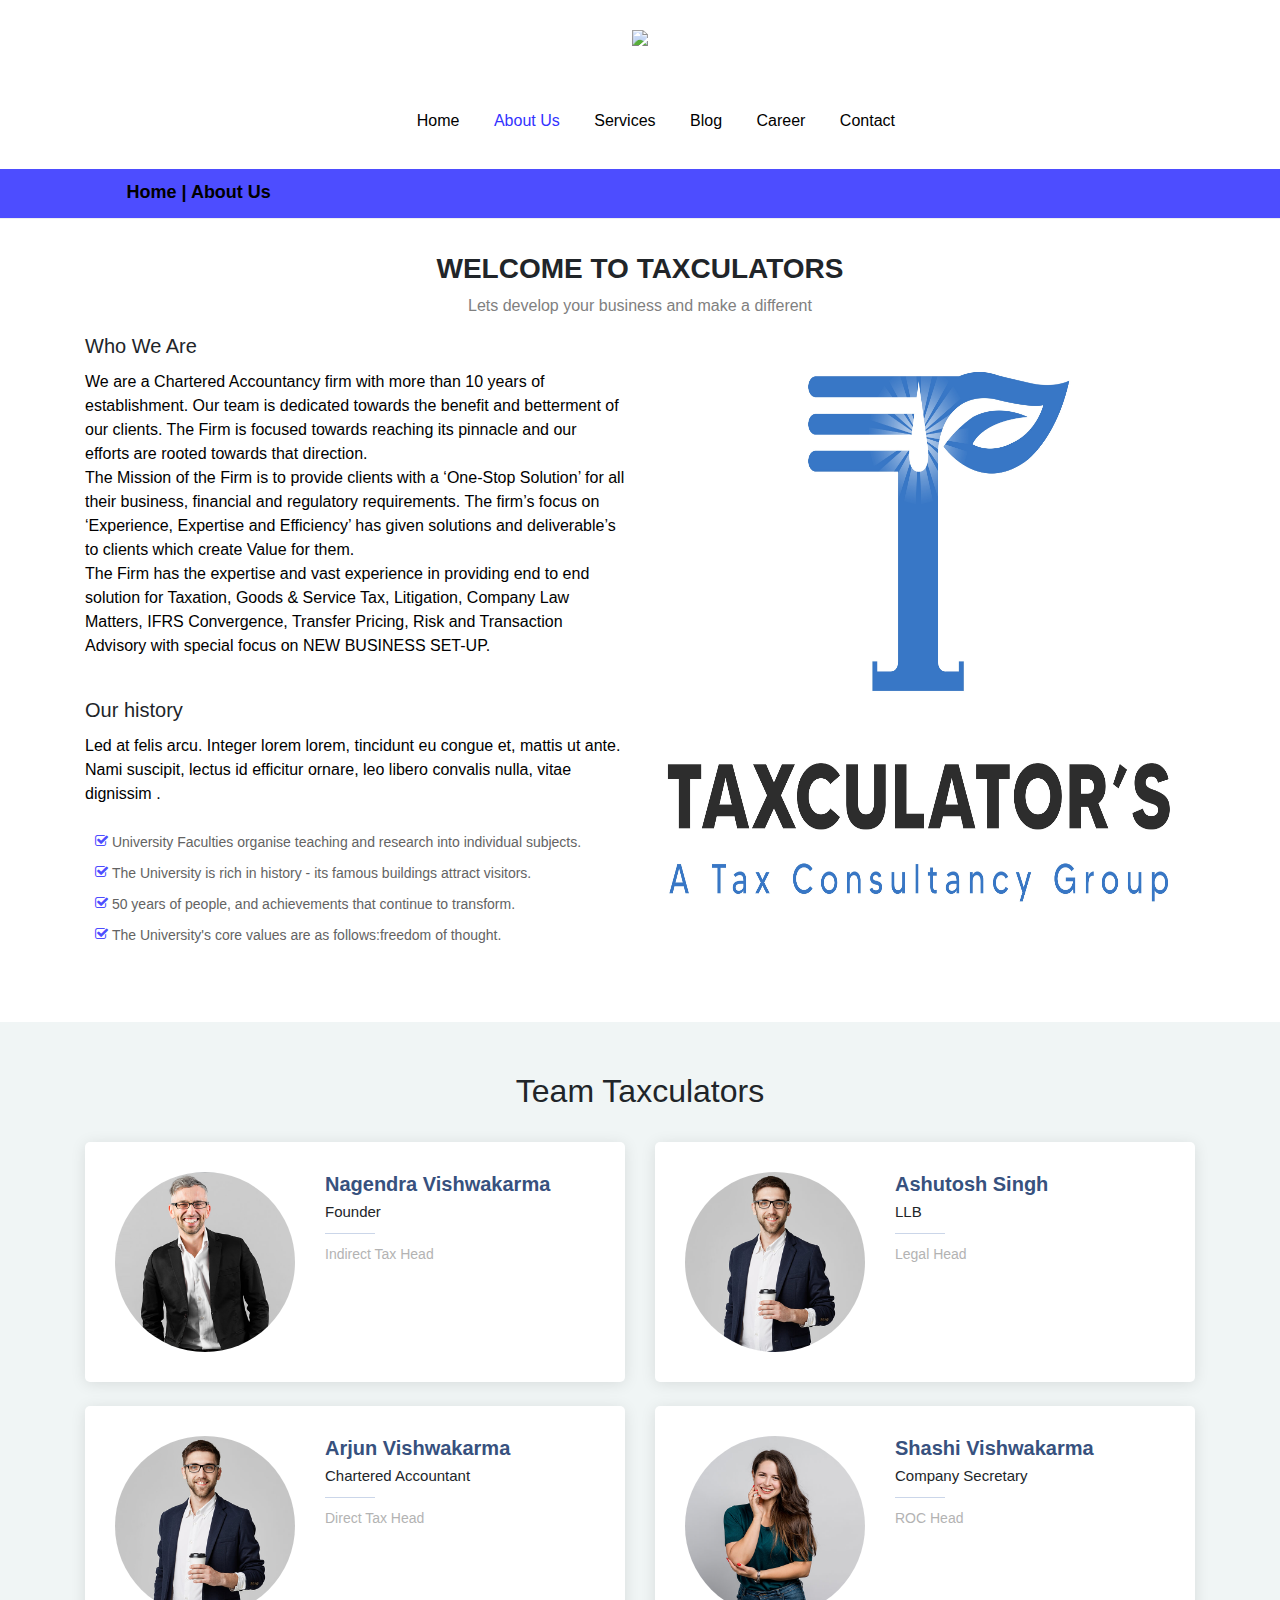
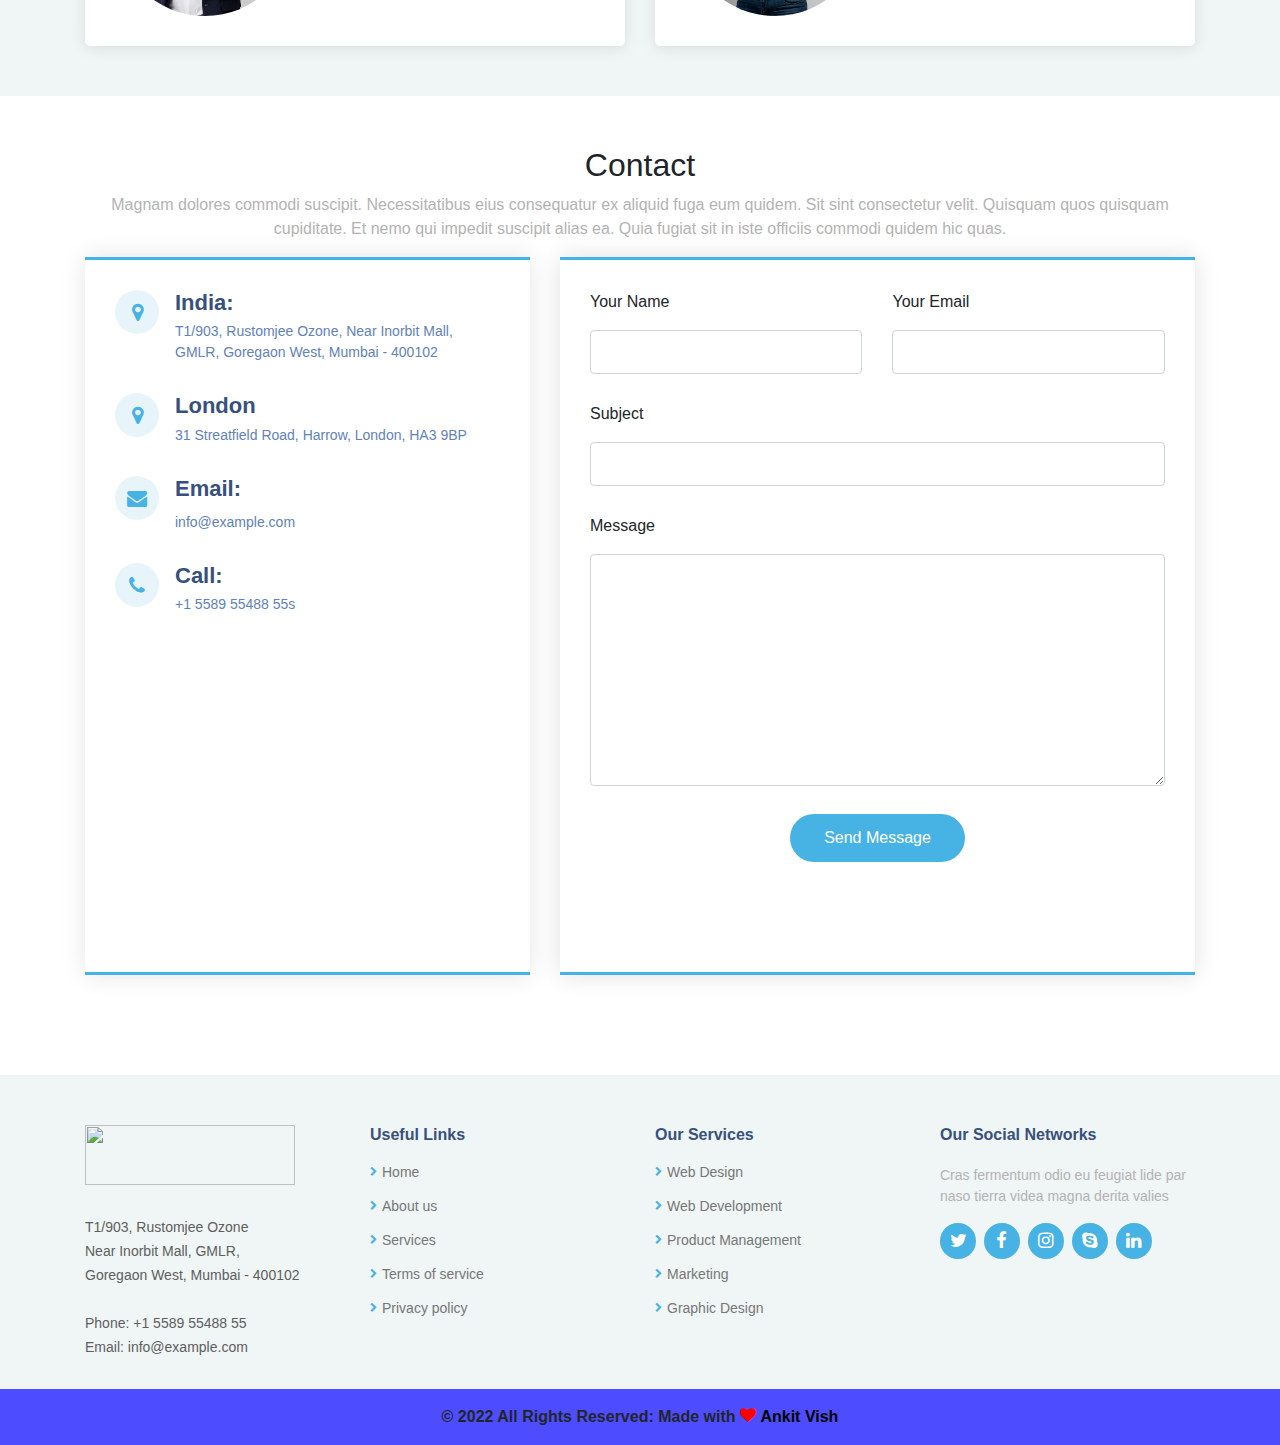
==== commit 5e9aaa15: "Update about.html" ====
--- a/about.html
+++ b/about.html
@@ -25,7 +25,6 @@
   </head>
   <body>
 
-
     <div class="site-mobile-menu site-navbar-target">
         <div class="site-mobile-menu-header">
           <div class="site-mobile-menu-close mt-3">
@@ -53,7 +52,7 @@
       </header>
       
       <div class="site-navbar site-navbar-target bg-white" role="banner">
-      <div class="container">
+        <div class="container">
           <div class="row align-items-center position-relative">
             <div class="col-lg-9">
               <nav class="site-navigation text-right ml-auto " role="navigation">
@@ -69,7 +68,7 @@
             </div>
           </div>
         </div>
-        </div>
+      </div>
 
     <!-- <div class="hero" style="background-image: url('images/hero_1 spajpg');"></div> -->
 
@@ -174,8 +173,8 @@
       <div class="container" data-aos="fade-up">
 
         <div class="section-title text-center">
-          <h2>Meet Team Taxculators</h2>
-          <p>Magnam dolores commodi suscipit. Necessitatibus eius consequatur ex aliquid fuga eum quidem. Sit sint consectetur velit. Quisquam quos quisquam cupiditate. Et nemo qui impedit suscipit alias ea. Quia fugiat sit in iste officiis commodi quidem hic quas.</p>
+          <h2>Team Taxculators</h2><br>
+          <!--<p>Magnam dolores commodi suscipit. Necessitatibus eius consequatur ex aliquid fuga eum quidem. Sit sint consectetur velit. Quisquam quos quisquam cupiditate. Et nemo qui impedit suscipit alias ea. Quia fugiat sit in iste officiis commodi quidem hic quas.</p>-->
         </div>
 
         <div class="row">
@@ -185,31 +184,19 @@
               <div class="pic"><img src="images/team-1.jpg" class="img-fluid" alt=""></div>
               <div class="member-info">
                 <h4>Nagendra Vishwakarma</h4>
-                <span>Chief Executive Officer</span>
-                <p>Explicabo voluptatem mollitia et repellat qui dolorum quasi</p>
-                <div class="social">
-                  <a href=""><i class="icon-twitter"></i></a>
-                  <a href=""><i class="icon-facebook"></i></a>
-                  <a href=""><i class="icon-instagram"></i></a>
-                  <a href=""> <i class="icon-linkedin"></i> </a>
-                </div>
+                <span>Founder</span>
+                <p>Indirect Tax Head</p>
               </div>
             </div>
           </div>
 
           <div class="col-lg-6 mt-4 mt-lg-0">
             <div class="member d-flex align-items-start" data-aos="zoom-in" data-aos-delay="200">
-              <div class="pic"><img src="images/team-2.jpg" class="img-fluid" alt=""></div>
+              <div class="pic"><img src="images/team-3.jpg" class="img-fluid" alt=""></div>
               <div class="member-info">
-                <h4>Shashi Vishwakarma</h4>
-                <span>Product Manager</span>
-                <p>Aut maiores voluptates amet et quis praesentium qui senda para</p>
-                <div class="social">
-                  <a href=""><i class="icon-twitter"></i></a>
-                  <a href=""><i class="icon-facebook"></i></a>
-                  <a href=""><i class="icon-instagram"></i></a>
-                  <a href=""> <i class="icon-linkedin"></i> </a>
-                </div>
+                <h4>Ashutosh Singh</h4>
+                <span>LLB</span>
+                <p>Legal Head</p>
               </div>
             </div>
           </div>
@@ -218,32 +205,20 @@
             <div class="member d-flex align-items-start" data-aos="zoom-in" data-aos-delay="300">
               <div class="pic"><img src="images/team-3.jpg" class="img-fluid" alt=""></div>
               <div class="member-info">
-                <h4>Arjun vishwakarma</h4>
-                <span>CTO</span>
-                <p>Quisquam facilis cum velit laborum corrupti fuga rerum quia</p>
-                <div class="social">
-                  <a href=""><i class="icon-twitter"></i></a>
-                  <a href=""><i class="icon-facebook"></i></a>
-                  <a href=""><i class="icon-instagram"></i></a>
-                  <a href=""> <i class="icon-linkedin"></i> </a>
-                </div>
+                <h4>Arjun Vishwakarma</h4>
+                <span>Chartered Accountant</span>
+                <p>Direct Tax Head</p>
               </div>
             </div>
           </div>
 
           <div class="col-lg-6 mt-4">
             <div class="member d-flex align-items-start" data-aos="zoom-in" data-aos-delay="400">
-              <div class="pic"><img src="images/team-4.jpg" class="img-fluid" alt=""></div>
+              <div class="pic"><img src="images/team-2.jpg" class="img-fluid" alt=""></div>
               <div class="member-info">
-                <h4>Ashutosh Singh</h4>
-                <span>Accountant</span>
-                <p>Dolorum tempora officiis odit laborum officiis et et accusamus</p>
-                <div class="social">
-                  <a href=""><i class="icon-twitter"></i></a>
-                  <a href=""><i class="icon-facebook"></i></a>
-                  <a href=""><i class="icon-instagram"></i></a>
-                  <a href=""> <i class="icon-linkedin"></i> </a>
-                </div>
+                <h4>Shashi Vishwakarma</h4>
+                <span>Company Secretary</span>
+                <p>ROC Head</p>
               </div>
             </div>
           </div>
@@ -252,7 +227,6 @@
 
       </div>
     </section> <!-- End Team Section -->
-    <!-- About section end-->
 
     <!-- ======= Contact Section ======= -->
     <section id="contact" class="contact">
@@ -451,7 +425,7 @@
           <a href="https://ankitvish78.github.io/Ankit-Vish/"><span class="web-dev">Ankit Vish</span></strong></a>
         </div>
 
-        <div id="preloader"></div>
+        
         <a href="#" class="back-to-top d-flex align-items-center justify-content-center"><i class="icon-arrow-up"></i></a>
 
     <script src="js/jquery-3.3.1.min.js"></script>
@@ -460,4 +434,4 @@
     <script src="js/jquery.sticky.js"></script>
     <script src="js/main.js"></script>
   </body>
-</html>+</html>
--- a/fonts/icomoon/style.css
+++ b/fonts/icomoon/style.css
@@ -0,0 +1,4919 @@
+@font-face {
+  font-family: 'icomoon';
+  src:  url('fonts/icomoon.eot?10si43');
+  src:  url('fonts/icomoon.eot?10si43#iefix') format('embedded-opentype'),
+    url('fonts/icomoon.ttf?10si43') format('truetype'),
+    url('fonts/icomoon.woff?10si43') format('woff'),
+    url('fonts/icomoon.svg?10si43#icomoon') format('svg');
+  font-weight: normal;
+  font-style: normal;
+}
+
+[class^="icon-"], [class*=" icon-"] {
+  /* use !important to prevent issues with browser extensions that change fonts */
+  font-family: 'icomoon' !important;
+  speak: none;
+  font-style: normal;
+  font-weight: normal;
+  font-variant: normal;
+  text-transform: none;
+  line-height: 1;
+
+  /* Better Font Rendering =========== */
+  -webkit-font-smoothing: antialiased;
+  -moz-osx-font-smoothing: grayscale;
+}
+
+.icon-asterisk:before {
+  content: "\f069";
+}
+.icon-plus:before {
+  content: "\f067";
+}
+.icon-question:before {
+  content: "\f128";
+}
+.icon-minus:before {
+  content: "\f068";
+}
+.icon-glass:before {
+  content: "\f000";
+}
+.icon-music:before {
+  content: "\f001";
+}
+.icon-search:before {
+  content: "\f002";
+}
+.icon-envelope-o:before {
+  content: "\f003";
+}
+.icon-heart:before {
+  content: "\f004";
+}
+.icon-star:before {
+  content: "\f005";
+}
+.icon-star-o:before {
+  content: "\f006";
+}
+.icon-user:before {
+  content: "\f007";
+}
+.icon-film:before {
+  content: "\f008";
+}
+.icon-th-large:before {
+  content: "\f009";
+}
+.icon-th:before {
+  content: "\f00a";
+}
+.icon-th-list:before {
+  content: "\f00b";
+}
+.icon-check:before {
+  content: "\f00c";
+}
+.icon-close:before {
+  content: "\f00d";
+}
+.icon-remove:before {
+  content: "\f00d";
+}
+.icon-times:before {
+  content: "\f00d";
+}
+.icon-search-plus:before {
+  content: "\f00e";
+}
+.icon-search-minus:before {
+  content: "\f010";
+}
+.icon-power-off:before {
+  content: "\f011";
+}
+.icon-signal:before {
+  content: "\f012";
+}
+.icon-cog:before {
+  content: "\f013";
+}
+.icon-gear:before {
+  content: "\f013";
+}
+.icon-trash-o:before {
+  content: "\f014";
+}
+.icon-home:before {
+  content: "\f015";
+}
+.icon-file-o:before {
+  content: "\f016";
+}
+.icon-clock-o:before {
+  content: "\f017";
+}
+.icon-road:before {
+  content: "\f018";
+}
+.icon-download:before {
+  content: "\f019";
+}
+.icon-arrow-circle-o-down:before {
+  content: "\f01a";
+}
+.icon-arrow-circle-o-up:before {
+  content: "\f01b";
+}
+.icon-inbox:before {
+  content: "\f01c";
+}
+.icon-play-circle-o:before {
+  content: "\f01d";
+}
+.icon-repeat:before {
+  content: "\f01e";
+}
+.icon-rotate-right:before {
+  content: "\f01e";
+}
+.icon-refresh:before {
+  content: "\f021";
+}
+.icon-list-alt:before {
+  content: "\f022";
+}
+.icon-lock:before {
+  content: "\f023";
+}
+.icon-flag:before {
+  content: "\f024";
+}
+.icon-headphones:before {
+  content: "\f025";
+}
+.icon-volume-off:before {
+  content: "\f026";
+}
+.icon-volume-down:before {
+  content: "\f027";
+}
+.icon-volume-up:before {
+  content: "\f028";
+}
+.icon-qrcode:before {
+  content: "\f029";
+}
+.icon-barcode:before {
+  content: "\f02a";
+}
+.icon-tag:before {
+  content: "\f02b";
+}
+.icon-tags:before {
+  content: "\f02c";
+}
+.icon-book:before {
+  content: "\f02d";
+}
+.icon-bookmark:before {
+  content: "\f02e";
+}
+.icon-print:before {
+  content: "\f02f";
+}
+.icon-camera:before {
+  content: "\f030";
+}
+.icon-font:before {
+  content: "\f031";
+}
+.icon-bold:before {
+  content: "\f032";
+}
+.icon-italic:before {
+  content: "\f033";
+}
+.icon-text-height:before {
+  content: "\f034";
+}
+.icon-text-width:before {
+  content: "\f035";
+}
+.icon-align-left:before {
+  content: "\f036";
+}
+.icon-align-center:before {
+  content: "\f037";
+}
+.icon-align-right:before {
+  content: "\f038";
+}
+.icon-align-justify:before {
+  content: "\f039";
+}
+.icon-list:before {
+  content: "\f03a";
+}
+.icon-dedent:before {
+  content: "\f03b";
+}
+.icon-outdent:before {
+  content: "\f03b";
+}
+.icon-indent:before {
+  content: "\f03c";
+}
+.icon-video-camera:before {
+  content: "\f03d";
+}
+.icon-image:before {
+  content: "\f03e";
+}
+.icon-photo:before {
+  content: "\f03e";
+}
+.icon-picture-o:before {
+  content: "\f03e";
+}
+.icon-pencil:before {
+  content: "\f040";
+}
+.icon-map-marker:before {
+  content: "\f041";
+}
+.icon-adjust:before {
+  content: "\f042";
+}
+.icon-tint:before {
+  content: "\f043";
+}
+.icon-edit:before {
+  content: "\f044";
+}
+.icon-pencil-square-o:before {
+  content: "\f044";
+}
+.icon-share-square-o:before {
+  content: "\f045";
+}
+.icon-check-square-o:before {
+  content: "\f046";
+}
+.icon-arrows:before {
+  content: "\f047";
+}
+.icon-step-backward:before {
+  content: "\f048";
+}
+.icon-fast-backward:before {
+  content: "\f049";
+}
+.icon-backward:before {
+  content: "\f04a";
+}
+.icon-play:before {
+  content: "\f04b";
+}
+.icon-pause:before {
+  content: "\f04c";
+}
+.icon-stop:before {
+  content: "\f04d";
+}
+.icon-forward:before {
+  content: "\f04e";
+}
+.icon-fast-forward:before {
+  content: "\f050";
+}
+.icon-step-forward:before {
+  content: "\f051";
+}
+.icon-eject:before {
+  content: "\f052";
+}
+.icon-chevron-left:before {
+  content: "\f053";
+}
+.icon-chevron-right:before {
+  content: "\f054";
+}
+.icon-plus-circle:before {
+  content: "\f055";
+}
+.icon-minus-circle:before {
+  content: "\f056";
+}
+.icon-times-circle:before {
+  content: "\f057";
+}
+.icon-check-circle:before {
+  content: "\f058";
+}
+.icon-question-circle:before {
+  content: "\f059";
+}
+.icon-info-circle:before {
+  content: "\f05a";
+}
+.icon-crosshairs:before {
+  content: "\f05b";
+}
+.icon-times-circle-o:before {
+  content: "\f05c";
+}
+.icon-check-circle-o:before {
+  content: "\f05d";
+}
+.icon-ban:before {
+  content: "\f05e";
+}
+.icon-arrow-left:before {
+  content: "\f060";
+}
+.icon-arrow-right:before {
+  content: "\f061";
+}
+.icon-arrow-up:before {
+  content: "\f062";
+}
+.icon-arrow-down:before {
+  content: "\f063";
+}
+.icon-mail-forward:before {
+  content: "\f064";
+}
+.icon-share:before {
+  content: "\f064";
+}
+.icon-expand:before {
+  content: "\f065";
+}
+.icon-compress:before {
+  content: "\f066";
+}
+.icon-exclamation-circle:before {
+  content: "\f06a";
+}
+.icon-gift:before {
+  content: "\f06b";
+}
+.icon-leaf:before {
+  content: "\f06c";
+}
+.icon-fire:before {
+  content: "\f06d";
+}
+.icon-eye:before {
+  content: "\f06e";
+}
+.icon-eye-slash:before {
+  content: "\f070";
+}
+.icon-exclamation-triangle:before {
+  content: "\f071";
+}
+.icon-warning:before {
+  content: "\f071";
+}
+.icon-plane:before {
+  content: "\f072";
+}
+.icon-calendar:before {
+  content: "\f073";
+}
+.icon-random:before {
+  content: "\f074";
+}
+.icon-comment:before {
+  content: "\f075";
+}
+.icon-magnet:before {
+  content: "\f076";
+}
+.icon-chevron-up:before {
+  content: "\f077";
+}
+.icon-chevron-down:before {
+  content: "\f078";
+}
+.icon-retweet:before {
+  content: "\f079";
+}
+.icon-shopping-cart:before {
+  content: "\f07a";
+}
+.icon-folder:before {
+  content: "\f07b";
+}
+.icon-folder-open:before {
+  content: "\f07c";
+}
+.icon-arrows-v:before {
+  content: "\f07d";
+}
+.icon-arrows-h:before {
+  content: "\f07e";
+}
+.icon-bar-chart:before {
+  content: "\f080";
+}
+.icon-bar-chart-o:before {
+  content: "\f080";
+}
+.icon-twitter-square:before {
+  content: "\f081";
+}
+.icon-facebook-square:before {
+  content: "\f082";
+}
+.icon-camera-retro:before {
+  content: "\f083";
+}
+.icon-key:before {
+  content: "\f084";
+}
+.icon-cogs:before {
+  content: "\f085";
+}
+.icon-gears:before {
+  content: "\f085";
+}
+.icon-comments:before {
+  content: "\f086";
+}
+.icon-thumbs-o-up:before {
+  content: "\f087";
+}
+.icon-thumbs-o-down:before {
+  content: "\f088";
+}
+.icon-star-half:before {
+  content: "\f089";
+}
+.icon-heart-o:before {
+  content: "\f08a";
+}
+.icon-sign-out:before {
+  content: "\f08b";
+}
+.icon-linkedin-square:before {
+  content: "\f08c";
+}
+.icon-thumb-tack:before {
+  content: "\f08d";
+}
+.icon-external-link:before {
+  content: "\f08e";
+}
+.icon-sign-in:before {
+  content: "\f090";
+}
+.icon-trophy:before {
+  content: "\f091";
+}
+.icon-github-square:before {
+  content: "\f092";
+}
+.icon-upload:before {
+  content: "\f093";
+}
+.icon-lemon-o:before {
+  content: "\f094";
+}
+.icon-phone:before {
+  content: "\f095";
+}
+.icon-square-o:before {
+  content: "\f096";
+}
+.icon-bookmark-o:before {
+  content: "\f097";
+}
+.icon-phone-square:before {
+  content: "\f098";
+}
+.icon-twitter:before {
+  content: "\f099";
+}
+.icon-facebook:before {
+  content: "\f09a";
+}
+.icon-facebook-f:before {
+  content: "\f09a";
+}
+.icon-github:before {
+  content: "\f09b";
+}
+.icon-unlock:before {
+  content: "\f09c";
+}
+.icon-credit-card:before {
+  content: "\f09d";
+}
+.icon-feed:before {
+  content: "\f09e";
+}
+.icon-rss:before {
+  content: "\f09e";
+}
+.icon-hdd-o:before {
+  content: "\f0a0";
+}
+.icon-bullhorn:before {
+  content: "\f0a1";
+}
+.icon-bell-o:before {
+  content: "\f0a2";
+}
+.icon-certificate:before {
+  content: "\f0a3";
+}
+.icon-hand-o-right:before {
+  content: "\f0a4";
+}
+.icon-hand-o-left:before {
+  content: "\f0a5";
+}
+.icon-hand-o-up:before {
+  content: "\f0a6";
+}
+.icon-hand-o-down:before {
+  content: "\f0a7";
+}
+.icon-arrow-circle-left:before {
+  content: "\f0a8";
+}
+.icon-arrow-circle-right:before {
+  content: "\f0a9";
+}
+.icon-arrow-circle-up:before {
+  content: "\f0aa";
+}
+.icon-arrow-circle-down:before {
+  content: "\f0ab";
+}
+.icon-globe:before {
+  content: "\f0ac";
+}
+.icon-wrench:before {
+  content: "\f0ad";
+}
+.icon-tasks:before {
+  content: "\f0ae";
+}
+.icon-filter:before {
+  content: "\f0b0";
+}
+.icon-briefcase:before {
+  content: "\f0b1";
+}
+.icon-arrows-alt:before {
+  content: "\f0b2";
+}
+.icon-group:before {
+  content: "\f0c0";
+}
+.icon-users:before {
+  content: "\f0c0";
+}
+.icon-chain:before {
+  content: "\f0c1";
+}
+.icon-link:before {
+  content: "\f0c1";
+}
+.icon-cloud:before {
+  content: "\f0c2";
+}
+.icon-flask:before {
+  content: "\f0c3";
+}
+.icon-cut:before {
+  content: "\f0c4";
+}
+.icon-scissors:before {
+  content: "\f0c4";
+}
+.icon-copy:before {
+  content: "\f0c5";
+}
+.icon-files-o:before {
+  content: "\f0c5";
+}
+.icon-paperclip:before {
+  content: "\f0c6";
+}
+.icon-floppy-o:before {
+  content: "\f0c7";
+}
+.icon-save:before {
+  content: "\f0c7";
+}
+.icon-square:before {
+  content: "\f0c8";
+}
+.icon-bars:before {
+  content: "\f0c9";
+}
+.icon-navicon:before {
+  content: "\f0c9";
+}
+.icon-reorder:before {
+  content: "\f0c9";
+}
+.icon-list-ul:before {
+  content: "\f0ca";
+}
+.icon-list-ol:before {
+  content: "\f0cb";
+}
+.icon-strikethrough:before {
+  content: "\f0cc";
+}
+.icon-underline:before {
+  content: "\f0cd";
+}
+.icon-table:before {
+  content: "\f0ce";
+}
+.icon-magic:before {
+  content: "\f0d0";
+}
+.icon-truck:before {
+  content: "\f0d1";
+}
+.icon-pinterest:before {
+  content: "\f0d2";
+}
+.icon-pinterest-square:before {
+  content: "\f0d3";
+}
+.icon-google-plus-square:before {
+  content: "\f0d4";
+}
+.icon-google-plus:before {
+  content: "\f0d5";
+}
+.icon-money:before {
+  content: "\f0d6";
+}
+.icon-caret-down:before {
+  content: "\f0d7";
+}
+.icon-caret-up:before {
+  content: "\f0d8";
+}
+.icon-caret-left:before {
+  content: "\f0d9";
+}
+.icon-caret-right:before {
+  content: "\f0da";
+}
+.icon-columns:before {
+  content: "\f0db";
+}
+.icon-sort:before {
+  content: "\f0dc";
+}
+.icon-unsorted:before {
+  content: "\f0dc";
+}
+.icon-sort-desc:before {
+  content: "\f0dd";
+}
+.icon-sort-down:before {
+  content: "\f0dd";
+}
+.icon-sort-asc:before {
+  content: "\f0de";
+}
+.icon-sort-up:before {
+  content: "\f0de";
+}
+.icon-envelope:before {
+  content: "\f0e0";
+}
+.icon-linkedin:before {
+  content: "\f0e1";
+}
+.icon-rotate-left:before {
+  content: "\f0e2";
+}
+.icon-undo:before {
+  content: "\f0e2";
+}
+.icon-gavel:before {
+  content: "\f0e3";
+}
+.icon-legal:before {
+  content: "\f0e3";
+}
+.icon-dashboard:before {
+  content: "\f0e4";
+}
+.icon-tachometer:before {
+  content: "\f0e4";
+}
+.icon-comment-o:before {
+  content: "\f0e5";
+}
+.icon-comments-o:before {
+  content: "\f0e6";
+}
+.icon-bolt:before {
+  content: "\f0e7";
+}
+.icon-flash:before {
+  content: "\f0e7";
+}
+.icon-sitemap:before {
+  content: "\f0e8";
+}
+.icon-umbrella:before {
+  content: "\f0e9";
+}
+.icon-clipboard:before {
+  content: "\f0ea";
+}
+.icon-paste:before {
+  content: "\f0ea";
+}
+.icon-lightbulb-o:before {
+  content: "\f0eb";
+}
+.icon-exchange:before {
+  content: "\f0ec";
+}
+.icon-cloud-download:before {
+  content: "\f0ed";
+}
+.icon-cloud-upload:before {
+  content: "\f0ee";
+}
+.icon-user-md:before {
+  content: "\f0f0";
+}
+.icon-stethoscope:before {
+  content: "\f0f1";
+}
+.icon-suitcase:before {
+  content: "\f0f2";
+}
+.icon-bell:before {
+  content: "\f0f3";
+}
+.icon-coffee:before {
+  content: "\f0f4";
+}
+.icon-cutlery:before {
+  content: "\f0f5";
+}
+.icon-file-text-o:before {
+  content: "\f0f6";
+}
+.icon-building-o:before {
+  content: "\f0f7";
+}
+.icon-hospital-o:before {
+  content: "\f0f8";
+}
+.icon-ambulance:before {
+  content: "\f0f9";
+}
+.icon-medkit:before {
+  content: "\f0fa";
+}
+.icon-fighter-jet:before {
+  content: "\f0fb";
+}
+.icon-beer:before {
+  content: "\f0fc";
+}
+.icon-h-square:before {
+  content: "\f0fd";
+}
+.icon-plus-square:before {
+  content: "\f0fe";
+}
+.icon-angle-double-left:before {
+  content: "\f100";
+}
+.icon-angle-double-right:before {
+  content: "\f101";
+}
+.icon-angle-double-up:before {
+  content: "\f102";
+}
+.icon-angle-double-down:before {
+  content: "\f103";
+}
+.icon-angle-left:before {
+  content: "\f104";
+}
+.icon-angle-right:before {
+  content: "\f105";
+}
+.icon-angle-up:before {
+  content: "\f106";
+}
+.icon-angle-down:before {
+  content: "\f107";
+}
+.icon-desktop:before {
+  content: "\f108";
+}
+.icon-laptop:before {
+  content: "\f109";
+}
+.icon-tablet:before {
+  content: "\f10a";
+}
+.icon-mobile:before {
+  content: "\f10b";
+}
+.icon-mobile-phone:before {
+  content: "\f10b";
+}
+.icon-circle-o:before {
+  content: "\f10c";
+}
+.icon-quote-left:before {
+  content: "\f10d";
+}
+.icon-quote-right:before {
+  content: "\f10e";
+}
+.icon-spinner:before {
+  content: "\f110";
+}
+.icon-circle:before {
+  content: "\f111";
+}
+.icon-mail-reply:before {
+  content: "\f112";
+}
+.icon-reply:before {
+  content: "\f112";
+}
+.icon-github-alt:before {
+  content: "\f113";
+}
+.icon-folder-o:before {
+  content: "\f114";
+}
+.icon-folder-open-o:before {
+  content: "\f115";
+}
+.icon-smile-o:before {
+  content: "\f118";
+}
+.icon-frown-o:before {
+  content: "\f119";
+}
+.icon-meh-o:before {
+  content: "\f11a";
+}
+.icon-gamepad:before {
+  content: "\f11b";
+}
+.icon-keyboard-o:before {
+  content: "\f11c";
+}
+.icon-flag-o:before {
+  content: "\f11d";
+}
+.icon-flag-checkered:before {
+  content: "\f11e";
+}
+.icon-terminal:before {
+  content: "\f120";
+}
+.icon-code:before {
+  content: "\f121";
+}
+.icon-mail-reply-all:before {
+  content: "\f122";
+}
+.icon-reply-all:before {
+  content: "\f122";
+}
+.icon-star-half-empty:before {
+  content: "\f123";
+}
+.icon-star-half-full:before {
+  content: "\f123";
+}
+.icon-star-half-o:before {
+  content: "\f123";
+}
+.icon-location-arrow:before {
+  content: "\f124";
+}
+.icon-crop:before {
+  content: "\f125";
+}
+.icon-code-fork:before {
+  content: "\f126";
+}
+.icon-chain-broken:before {
+  content: "\f127";
+}
+.icon-unlink:before {
+  content: "\f127";
+}
+.icon-info:before {
+  content: "\f129";
+}
+.icon-exclamation:before {
+  content: "\f12a";
+}
+.icon-superscript:before {
+  content: "\f12b";
+}
+.icon-subscript:before {
+  content: "\f12c";
+}
+.icon-eraser:before {
+  content: "\f12d";
+}
+.icon-puzzle-piece:before {
+  content: "\f12e";
+}
+.icon-microphone:before {
+  content: "\f130";
+}
+.icon-microphone-slash:before {
+  content: "\f131";
+}
+.icon-shield:before {
+  content: "\f132";
+}
+.icon-calendar-o:before {
+  content: "\f133";
+}
+.icon-fire-extinguisher:before {
+  content: "\f134";
+}
+.icon-rocket:before {
+  content: "\f135";
+}
+.icon-maxcdn:before {
+  content: "\f136";
+}
+.icon-chevron-circle-left:before {
+  content: "\f137";
+}
+.icon-chevron-circle-right:before {
+  content: "\f138";
+}
+.icon-chevron-circle-up:before {
+  content: "\f139";
+}
+.icon-chevron-circle-down:before {
+  content: "\f13a";
+}
+.icon-html5:before {
+  content: "\f13b";
+}
+.icon-css3:before {
+  content: "\f13c";
+}
+.icon-anchor:before {
+  content: "\f13d";
+}
+.icon-unlock-alt:before {
+  content: "\f13e";
+}
+.icon-bullseye:before {
+  content: "\f140";
+}
+.icon-ellipsis-h:before {
+  content: "\f141";
+}
+.icon-ellipsis-v:before {
+  content: "\f142";
+}
+.icon-rss-square:before {
+  content: "\f143";
+}
+.icon-play-circle:before {
+  content: "\f144";
+}
+.icon-ticket:before {
+  content: "\f145";
+}
+.icon-minus-square:before {
+  content: "\f146";
+}
+.icon-minus-square-o:before {
+  content: "\f147";
+}
+.icon-level-up:before {
+  content: "\f148";
+}
+.icon-level-down:before {
+  content: "\f149";
+}
+.icon-check-square:before {
+  content: "\f14a";
+}
+.icon-pencil-square:before {
+  content: "\f14b";
+}
+.icon-external-link-square:before {
+  content: "\f14c";
+}
+.icon-share-square:before {
+  content: "\f14d";
+}
+.icon-compass:before {
+  content: "\f14e";
+}
+.icon-caret-square-o-down:before {
+  content: "\f150";
+}
+.icon-toggle-down:before {
+  content: "\f150";
+}
+.icon-caret-square-o-up:before {
+  content: "\f151";
+}
+.icon-toggle-up:before {
+  content: "\f151";
+}
+.icon-caret-square-o-right:before {
+  content: "\f152";
+}
+.icon-toggle-right:before {
+  content: "\f152";
+}
+.icon-eur:before {
+  content: "\f153";
+}
+.icon-euro:before {
+  content: "\f153";
+}
+.icon-gbp:before {
+  content: "\f154";
+}
+.icon-dollar:before {
+  content: "\f155";
+}
+.icon-usd:before {
+  content: "\f155";
+}
+.icon-inr:before {
+  content: "\f156";
+}
+.icon-rupee:before {
+  content: "\f156";
+}
+.icon-cny:before {
+  content: "\f157";
+}
+.icon-jpy:before {
+  content: "\f157";
+}
+.icon-rmb:before {
+  content: "\f157";
+}
+.icon-yen:before {
+  content: "\f157";
+}
+.icon-rouble:before {
+  content: "\f158";
+}
+.icon-rub:before {
+  content: "\f158";
+}
+.icon-ruble:before {
+  content: "\f158";
+}
+.icon-krw:before {
+  content: "\f159";
+}
+.icon-won:before {
+  content: "\f159";
+}
+.icon-bitcoin:before {
+  content: "\f15a";
+}
+.icon-btc:before {
+  content: "\f15a";
+}
+.icon-file:before {
+  content: "\f15b";
+}
+.icon-file-text:before {
+  content: "\f15c";
+}
+.icon-sort-alpha-asc:before {
+  content: "\f15d";
+}
+.icon-sort-alpha-desc:before {
+  content: "\f15e";
+}
+.icon-sort-amount-asc:before {
+  content: "\f160";
+}
+.icon-sort-amount-desc:before {
+  content: "\f161";
+}
+.icon-sort-numeric-asc:before {
+  content: "\f162";
+}
+.icon-sort-numeric-desc:before {
+  content: "\f163";
+}
+.icon-thumbs-up:before {
+  content: "\f164";
+}
+.icon-thumbs-down:before {
+  content: "\f165";
+}
+.icon-youtube-square:before {
+  content: "\f166";
+}
+.icon-youtube:before {
+  content: "\f167";
+}
+.icon-xing:before {
+  content: "\f168";
+}
+.icon-xing-square:before {
+  content: "\f169";
+}
+.icon-youtube-play:before {
+  content: "\f16a";
+}
+.icon-dropbox:before {
+  content: "\f16b";
+}
+.icon-stack-overflow:before {
+  content: "\f16c";
+}
+.icon-instagram:before {
+  content: "\f16d";
+}
+.icon-flickr:before {
+  content: "\f16e";
+}
+.icon-adn:before {
+  content: "\f170";
+}
+.icon-bitbucket:before {
+  content: "\f171";
+}
+.icon-bitbucket-square:before {
+  content: "\f172";
+}
+.icon-tumblr:before {
+  content: "\f173";
+}
+.icon-tumblr-square:before {
+  content: "\f174";
+}
+.icon-long-arrow-down:before {
+  content: "\f175";
+}
+.icon-long-arrow-up:before {
+  content: "\f176";
+}
+.icon-long-arrow-left:before {
+  content: "\f177";
+}
+.icon-long-arrow-right:before {
+  content: "\f178";
+}
+.icon-apple:before {
+  content: "\f179";
+}
+.icon-windows:before {
+  content: "\f17a";
+}
+.icon-android:before {
+  content: "\f17b";
+}
+.icon-linux:before {
+  content: "\f17c";
+}
+.icon-dribbble:before {
+  content: "\f17d";
+}
+.icon-skype:before {
+  content: "\f17e";
+}
+.icon-foursquare:before {
+  content: "\f180";
+}
+.icon-trello:before {
+  content: "\f181";
+}
+.icon-female:before {
+  content: "\f182";
+}
+.icon-male:before {
+  content: "\f183";
+}
+.icon-gittip:before {
+  content: "\f184";
+}
+.icon-gratipay:before {
+  content: "\f184";
+}
+.icon-sun-o:before {
+  content: "\f185";
+}
+.icon-moon-o:before {
+  content: "\f186";
+}
+.icon-archive:before {
+  content: "\f187";
+}
+.icon-bug:before {
+  content: "\f188";
+}
+.icon-vk:before {
+  content: "\f189";
+}
+.icon-weibo:before {
+  content: "\f18a";
+}
+.icon-renren:before {
+  content: "\f18b";
+}
+.icon-pagelines:before {
+  content: "\f18c";
+}
+.icon-stack-exchange:before {
+  content: "\f18d";
+}
+.icon-arrow-circle-o-right:before {
+  content: "\f18e";
+}
+.icon-arrow-circle-o-left:before {
+  content: "\f190";
+}
+.icon-caret-square-o-left:before {
+  content: "\f191";
+}
+.icon-toggle-left:before {
+  content: "\f191";
+}
+.icon-dot-circle-o:before {
+  content: "\f192";
+}
+.icon-wheelchair:before {
+  content: "\f193";
+}
+.icon-vimeo-square:before {
+  content: "\f194";
+}
+.icon-try:before {
+  content: "\f195";
+}
+.icon-turkish-lira:before {
+  content: "\f195";
+}
+.icon-plus-square-o:before {
+  content: "\f196";
+}
+.icon-space-shuttle:before {
+  content: "\f197";
+}
+.icon-slack:before {
+  content: "\f198";
+}
+.icon-envelope-square:before {
+  content: "\f199";
+}
+.icon-wordpress:before {
+  content: "\f19a";
+}
+.icon-openid:before {
+  content: "\f19b";
+}
+.icon-bank:before {
+  content: "\f19c";
+}
+.icon-institution:before {
+  content: "\f19c";
+}
+.icon-university:before {
+  content: "\f19c";
+}
+.icon-graduation-cap:before {
+  content: "\f19d";
+}
+.icon-mortar-board:before {
+  content: "\f19d";
+}
+.icon-yahoo:before {
+  content: "\f19e";
+}
+.icon-google:before {
+  content: "\f1a0";
+}
+.icon-reddit:before {
+  content: "\f1a1";
+}
+.icon-reddit-square:before {
+  content: "\f1a2";
+}
+.icon-stumbleupon-circle:before {
+  content: "\f1a3";
+}
+.icon-stumbleupon:before {
+  content: "\f1a4";
+}
+.icon-delicious:before {
+  content: "\f1a5";
+}
+.icon-digg:before {
+  content: "\f1a6";
+}
+.icon-pied-piper-pp:before {
+  content: "\f1a7";
+}
+.icon-pied-piper-alt:before {
+  content: "\f1a8";
+}
+.icon-drupal:before {
+  content: "\f1a9";
+}
+.icon-joomla:before {
+  content: "\f1aa";
+}
+.icon-language:before {
+  content: "\f1ab";
+}
+.icon-fax:before {
+  content: "\f1ac";
+}
+.icon-building:before {
+  content: "\f1ad";
+}
+.icon-child:before {
+  content: "\f1ae";
+}
+.icon-paw:before {
+  content: "\f1b0";
+}
+.icon-spoon:before {
+  content: "\f1b1";
+}
+.icon-cube:before {
+  content: "\f1b2";
+}
+.icon-cubes:before {
+  content: "\f1b3";
+}
+.icon-behance:before {
+  content: "\f1b4";
+}
+.icon-behance-square:before {
+  content: "\f1b5";
+}
+.icon-steam:before {
+  content: "\f1b6";
+}
+.icon-steam-square:before {
+  content: "\f1b7";
+}
+.icon-recycle:before {
+  content: "\f1b8";
+}
+.icon-automobile:before {
+  content: "\f1b9";
+}
+.icon-car:before {
+  content: "\f1b9";
+}
+.icon-cab:before {
+  content: "\f1ba";
+}
+.icon-taxi:before {
+  content: "\f1ba";
+}
+.icon-tree:before {
+  content: "\f1bb";
+}
+.icon-spotify:before {
+  content: "\f1bc";
+}
+.icon-deviantart:before {
+  content: "\f1bd";
+}
+.icon-soundcloud:before {
+  content: "\f1be";
+}
+.icon-database:before {
+  content: "\f1c0";
+}
+.icon-file-pdf-o:before {
+  content: "\f1c1";
+}
+.icon-file-word-o:before {
+  content: "\f1c2";
+}
+.icon-file-excel-o:before {
+  content: "\f1c3";
+}
+.icon-file-powerpoint-o:before {
+  content: "\f1c4";
+}
+.icon-file-image-o:before {
+  content: "\f1c5";
+}
+.icon-file-photo-o:before {
+  content: "\f1c5";
+}
+.icon-file-picture-o:before {
+  content: "\f1c5";
+}
+.icon-file-archive-o:before {
+  content: "\f1c6";
+}
+.icon-file-zip-o:before {
+  content: "\f1c6";
+}
+.icon-file-audio-o:before {
+  content: "\f1c7";
+}
+.icon-file-sound-o:before {
+  content: "\f1c7";
+}
+.icon-file-movie-o:before {
+  content: "\f1c8";
+}
+.icon-file-video-o:before {
+  content: "\f1c8";
+}
+.icon-file-code-o:before {
+  content: "\f1c9";
+}
+.icon-vine:before {
+  content: "\f1ca";
+}
+.icon-codepen:before {
+  content: "\f1cb";
+}
+.icon-jsfiddle:before {
+  content: "\f1cc";
+}
+.icon-life-bouy:before {
+  content: "\f1cd";
+}
+.icon-life-buoy:before {
+  content: "\f1cd";
+}
+.icon-life-ring:before {
+  content: "\f1cd";
+}
+.icon-life-saver:before {
+  content: "\f1cd";
+}
+.icon-support:before {
+  content: "\f1cd";
+}
+.icon-circle-o-notch:before {
+  content: "\f1ce";
+}
+.icon-ra:before {
+  content: "\f1d0";
+}
+.icon-rebel:before {
+  content: "\f1d0";
+}
+.icon-resistance:before {
+  content: "\f1d0";
+}
+.icon-empire:before {
+  content: "\f1d1";
+}
+.icon-ge:before {
+  content: "\f1d1";
+}
+.icon-git-square:before {
+  content: "\f1d2";
+}
+.icon-git:before {
+  content: "\f1d3";
+}
+.icon-hacker-news:before {
+  content: "\f1d4";
+}
+.icon-y-combinator-square:before {
+  content: "\f1d4";
+}
+.icon-yc-square:before {
+  content: "\f1d4";
+}
+.icon-tencent-weibo:before {
+  content: "\f1d5";
+}
+.icon-qq:before {
+  content: "\f1d6";
+}
+.icon-wechat:before {
+  content: "\f1d7";
+}
+.icon-weixin:before {
+  content: "\f1d7";
+}
+.icon-paper-plane:before {
+  content: "\f1d8";
+}
+.icon-send:before {
+  content: "\f1d8";
+}
+.icon-paper-plane-o:before {
+  content: "\f1d9";
+}
+.icon-send-o:before {
+  content: "\f1d9";
+}
+.icon-history:before {
+  content: "\f1da";
+}
+.icon-circle-thin:before {
+  content: "\f1db";
+}
+.icon-header:before {
+  content: "\f1dc";
+}
+.icon-paragraph:before {
+  content: "\f1dd";
+}
+.icon-sliders:before {
+  content: "\f1de";
+}
+.icon-share-alt:before {
+  content: "\f1e0";
+}
+.icon-share-alt-square:before {
+  content: "\f1e1";
+}
+.icon-bomb:before {
+  content: "\f1e2";
+}
+.icon-futbol-o:before {
+  content: "\f1e3";
+}
+.icon-soccer-ball-o:before {
+  content: "\f1e3";
+}
+.icon-tty:before {
+  content: "\f1e4";
+}
+.icon-binoculars:before {
+  content: "\f1e5";
+}
+.icon-plug:before {
+  content: "\f1e6";
+}
+.icon-slideshare:before {
+  content: "\f1e7";
+}
+.icon-twitch:before {
+  content: "\f1e8";
+}
+.icon-yelp:before {
+  content: "\f1e9";
+}
+.icon-newspaper-o:before {
+  content: "\f1ea";
+}
+.icon-wifi:before {
+  content: "\f1eb";
+}
+.icon-calculator:before {
+  content: "\f1ec";
+}
+.icon-paypal:before {
+  content: "\f1ed";
+}
+.icon-google-wallet:before {
+  content: "\f1ee";
+}
+.icon-cc-visa:before {
+  content: "\f1f0";
+}
+.icon-cc-mastercard:before {
+  content: "\f1f1";
+}
+.icon-cc-discover:before {
+  content: "\f1f2";
+}
+.icon-cc-amex:before {
+  content: "\f1f3";
+}
+.icon-cc-paypal:before {
+  content: "\f1f4";
+}
+.icon-cc-stripe:before {
+  content: "\f1f5";
+}
+.icon-bell-slash:before {
+  content: "\f1f6";
+}
+.icon-bell-slash-o:before {
+  content: "\f1f7";
+}
+.icon-trash:before {
+  content: "\f1f8";
+}
+.icon-copyright:before {
+  content: "\f1f9";
+}
+.icon-at:before {
+  content: "\f1fa";
+}
+.icon-eyedropper:before {
+  content: "\f1fb";
+}
+.icon-paint-brush:before {
+  content: "\f1fc";
+}
+.icon-birthday-cake:before {
+  content: "\f1fd";
+}
+.icon-area-chart:before {
+  content: "\f1fe";
+}
+.icon-pie-chart:before {
+  content: "\f200";
+}
+.icon-line-chart:before {
+  content: "\f201";
+}
+.icon-lastfm:before {
+  content: "\f202";
+}
+.icon-lastfm-square:before {
+  content: "\f203";
+}
+.icon-toggle-off:before {
+  content: "\f204";
+}
+.icon-toggle-on:before {
+  content: "\f205";
+}
+.icon-bicycle:before {
+  content: "\f206";
+}
+.icon-bus:before {
+  content: "\f207";
+}
+.icon-ioxhost:before {
+  content: "\f208";
+}
+.icon-angellist:before {
+  content: "\f209";
+}
+.icon-cc:before {
+  content: "\f20a";
+}
+.icon-ils:before {
+  content: "\f20b";
+}
+.icon-shekel:before {
+  content: "\f20b";
+}
+.icon-sheqel:before {
+  content: "\f20b";
+}
+.icon-meanpath:before {
+  content: "\f20c";
+}
+.icon-buysellads:before {
+  content: "\f20d";
+}
+.icon-connectdevelop:before {
+  content: "\f20e";
+}
+.icon-dashcube:before {
+  content: "\f210";
+}
+.icon-forumbee:before {
+  content: "\f211";
+}
+.icon-leanpub:before {
+  content: "\f212";
+}
+.icon-sellsy:before {
+  content: "\f213";
+}
+.icon-shirtsinbulk:before {
+  content: "\f214";
+}
+.icon-simplybuilt:before {
+  content: "\f215";
+}
+.icon-skyatlas:before {
+  content: "\f216";
+}
+.icon-cart-plus:before {
+  content: "\f217";
+}
+.icon-cart-arrow-down:before {
+  content: "\f218";
+}
+.icon-diamond:before {
+  content: "\f219";
+}
+.icon-ship:before {
+  content: "\f21a";
+}
+.icon-user-secret:before {
+  content: "\f21b";
+}
+.icon-motorcycle:before {
+  content: "\f21c";
+}
+.icon-street-view:before {
+  content: "\f21d";
+}
+.icon-heartbeat:before {
+  content: "\f21e";
+}
+.icon-venus:before {
+  content: "\f221";
+}
+.icon-mars:before {
+  content: "\f222";
+}
+.icon-mercury:before {
+  content: "\f223";
+}
+.icon-intersex:before {
+  content: "\f224";
+}
+.icon-transgender:before {
+  content: "\f224";
+}
+.icon-transgender-alt:before {
+  content: "\f225";
+}
+.icon-venus-double:before {
+  content: "\f226";
+}
+.icon-mars-double:before {
+  content: "\f227";
+}
+.icon-venus-mars:before {
+  content: "\f228";
+}
+.icon-mars-stroke:before {
+  content: "\f229";
+}
+.icon-mars-stroke-v:before {
+  content: "\f22a";
+}
+.icon-mars-stroke-h:before {
+  content: "\f22b";
+}
+.icon-neuter:before {
+  content: "\f22c";
+}
+.icon-genderless:before {
+  content: "\f22d";
+}
+.icon-facebook-official:before {
+  content: "\f230";
+}
+.icon-pinterest-p:before {
+  content: "\f231";
+}
+.icon-whatsapp:before {
+  content: "\f232";
+}
+.icon-server:before {
+  content: "\f233";
+}
+.icon-user-plus:before {
+  content: "\f234";
+}
+.icon-user-times:before {
+  content: "\f235";
+}
+.icon-bed:before {
+  content: "\f236";
+}
+.icon-hotel:before {
+  content: "\f236";
+}
+.icon-viacoin:before {
+  content: "\f237";
+}
+.icon-train:before {
+  content: "\f238";
+}
+.icon-subway:before {
+  content: "\f239";
+}
+.icon-medium:before {
+  content: "\f23a";
+}
+.icon-y-combinator:before {
+  content: "\f23b";
+}
+.icon-yc:before {
+  content: "\f23b";
+}
+.icon-optin-monster:before {
+  content: "\f23c";
+}
+.icon-opencart:before {
+  content: "\f23d";
+}
+.icon-expeditedssl:before {
+  content: "\f23e";
+}
+.icon-battery:before {
+  content: "\f240";
+}
+.icon-battery-4:before {
+  content: "\f240";
+}
+.icon-battery-full:before {
+  content: "\f240";
+}
+.icon-battery-3:before {
+  content: "\f241";
+}
+.icon-battery-three-quarters:before {
+  content: "\f241";
+}
+.icon-battery-2:before {
+  content: "\f242";
+}
+.icon-battery-half:before {
+  content: "\f242";
+}
+.icon-battery-1:before {
+  content: "\f243";
+}
+.icon-battery-quarter:before {
+  content: "\f243";
+}
+.icon-battery-0:before {
+  content: "\f244";
+}
+.icon-battery-empty:before {
+  content: "\f244";
+}
+.icon-mouse-pointer:before {
+  content: "\f245";
+}
+.icon-i-cursor:before {
+  content: "\f246";
+}
+.icon-object-group:before {
+  content: "\f247";
+}
+.icon-object-ungroup:before {
+  content: "\f248";
+}
+.icon-sticky-note:before {
+  content: "\f249";
+}
+.icon-sticky-note-o:before {
+  content: "\f24a";
+}
+.icon-cc-jcb:before {
+  content: "\f24b";
+}
+.icon-cc-diners-club:before {
+  content: "\f24c";
+}
+.icon-clone:before {
+  content: "\f24d";
+}
+.icon-balance-scale:before {
+  content: "\f24e";
+}
+.icon-hourglass-o:before {
+  content: "\f250";
+}
+.icon-hourglass-1:before {
+  content: "\f251";
+}
+.icon-hourglass-start:before {
+  content: "\f251";
+}
+.icon-hourglass-2:before {
+  content: "\f252";
+}
+.icon-hourglass-half:before {
+  content: "\f252";
+}
+.icon-hourglass-3:before {
+  content: "\f253";
+}
+.icon-hourglass-end:before {
+  content: "\f253";
+}
+.icon-hourglass:before {
+  content: "\f254";
+}
+.icon-hand-grab-o:before {
+  content: "\f255";
+}
+.icon-hand-rock-o:before {
+  content: "\f255";
+}
+.icon-hand-paper-o:before {
+  content: "\f256";
+}
+.icon-hand-stop-o:before {
+  content: "\f256";
+}
+.icon-hand-scissors-o:before {
+  content: "\f257";
+}
+.icon-hand-lizard-o:before {
+  content: "\f258";
+}
+.icon-hand-spock-o:before {
+  content: "\f259";
+}
+.icon-hand-pointer-o:before {
+  content: "\f25a";
+}
+.icon-hand-peace-o:before {
+  content: "\f25b";
+}
+.icon-trademark:before {
+  content: "\f25c";
+}
+.icon-registered:before {
+  content: "\f25d";
+}
+.icon-creative-commons:before {
+  content: "\f25e";
+}
+.icon-gg:before {
+  content: "\f260";
+}
+.icon-gg-circle:before {
+  content: "\f261";
+}
+.icon-tripadvisor:before {
+  content: "\f262";
+}
+.icon-odnoklassniki:before {
+  content: "\f263";
+}
+.icon-odnoklassniki-square:before {
+  content: "\f264";
+}
+.icon-get-pocket:before {
+  content: "\f265";
+}
+.icon-wikipedia-w:before {
+  content: "\f266";
+}
+.icon-safari:before {
+  content: "\f267";
+}
+.icon-chrome:before {
+  content: "\f268";
+}
+.icon-firefox:before {
+  content: "\f269";
+}
+.icon-opera:before {
+  content: "\f26a";
+}
+.icon-internet-explorer:before {
+  content: "\f26b";
+}
+.icon-television:before {
+  content: "\f26c";
+}
+.icon-tv:before {
+  content: "\f26c";
+}
+.icon-contao:before {
+  content: "\f26d";
+}
+.icon-500px:before {
+  content: "\f26e";
+}
+.icon-amazon:before {
+  content: "\f270";
+}
+.icon-calendar-plus-o:before {
+  content: "\f271";
+}
+.icon-calendar-minus-o:before {
+  content: "\f272";
+}
+.icon-calendar-times-o:before {
+  content: "\f273";
+}
+.icon-calendar-check-o:before {
+  content: "\f274";
+}
+.icon-industry:before {
+  content: "\f275";
+}
+.icon-map-pin:before {
+  content: "\f276";
+}
+.icon-map-signs:before {
+  content: "\f277";
+}
+.icon-map-o:before {
+  content: "\f278";
+}
+.icon-map:before {
+  content: "\f279";
+}
+.icon-commenting:before {
+  content: "\f27a";
+}
+.icon-commenting-o:before {
+  content: "\f27b";
+}
+.icon-houzz:before {
+  content: "\f27c";
+}
+.icon-vimeo:before {
+  content: "\f27d";
+}
+.icon-black-tie:before {
+  content: "\f27e";
+}
+.icon-fonticons:before {
+  content: "\f280";
+}
+.icon-reddit-alien:before {
+  content: "\f281";
+}
+.icon-edge:before {
+  content: "\f282";
+}
+.icon-credit-card-alt:before {
+  content: "\f283";
+}
+.icon-codiepie:before {
+  content: "\f284";
+}
+.icon-modx:before {
+  content: "\f285";
+}
+.icon-fort-awesome:before {
+  content: "\f286";
+}
+.icon-usb:before {
+  content: "\f287";
+}
+.icon-product-hunt:before {
+  content: "\f288";
+}
+.icon-mixcloud:before {
+  content: "\f289";
+}
+.icon-scribd:before {
+  content: "\f28a";
+}
+.icon-pause-circle:before {
+  content: "\f28b";
+}
+.icon-pause-circle-o:before {
+  content: "\f28c";
+}
+.icon-stop-circle:before {
+  content: "\f28d";
+}
+.icon-stop-circle-o:before {
+  content: "\f28e";
+}
+.icon-shopping-bag:before {
+  content: "\f290";
+}
+.icon-shopping-basket:before {
+  content: "\f291";
+}
+.icon-hashtag:before {
+  content: "\f292";
+}
+.icon-bluetooth:before {
+  content: "\f293";
+}
+.icon-bluetooth-b:before {
+  content: "\f294";
+}
+.icon-percent:before {
+  content: "\f295";
+}
+.icon-gitlab:before {
+  content: "\f296";
+}
+.icon-wpbeginner:before {
+  content: "\f297";
+}
+.icon-wpforms:before {
+  content: "\f298";
+}
+.icon-envira:before {
+  content: "\f299";
+}
+.icon-universal-access:before {
+  content: "\f29a";
+}
+.icon-wheelchair-alt:before {
+  content: "\f29b";
+}
+.icon-question-circle-o:before {
+  content: "\f29c";
+}
+.icon-blind:before {
+  content: "\f29d";
+}
+.icon-audio-description:before {
+  content: "\f29e";
+}
+.icon-volume-control-phone:before {
+  content: "\f2a0";
+}
+.icon-braille:before {
+  content: "\f2a1";
+}
+.icon-assistive-listening-systems:before {
+  content: "\f2a2";
+}
+.icon-american-sign-language-interpreting:before {
+  content: "\f2a3";
+}
+.icon-asl-interpreting:before {
+  content: "\f2a3";
+}
+.icon-deaf:before {
+  content: "\f2a4";
+}
+.icon-deafness:before {
+  content: "\f2a4";
+}
+.icon-hard-of-hearing:before {
+  content: "\f2a4";
+}
+.icon-glide:before {
+  content: "\f2a5";
+}
+.icon-glide-g:before {
+  content: "\f2a6";
+}
+.icon-sign-language:before {
+  content: "\f2a7";
+}
+.icon-signing:before {
+  content: "\f2a7";
+}
+.icon-low-vision:before {
+  content: "\f2a8";
+}
+.icon-viadeo:before {
+  content: "\f2a9";
+}
+.icon-viadeo-square:before {
+  content: "\f2aa";
+}
+.icon-snapchat:before {
+  content: "\f2ab";
+}
+.icon-snapchat-ghost:before {
+  content: "\f2ac";
+}
+.icon-snapchat-square:before {
+  content: "\f2ad";
+}
+.icon-pied-piper:before {
+  content: "\f2ae";
+}
+.icon-first-order:before {
+  content: "\f2b0";
+}
+.icon-yoast:before {
+  content: "\f2b1";
+}
+.icon-themeisle:before {
+  content: "\f2b2";
+}
+.icon-google-plus-circle:before {
+  content: "\f2b3";
+}
+.icon-google-plus-official:before {
+  content: "\f2b3";
+}
+.icon-fa:before {
+  content: "\f2b4";
+}
+.icon-font-awesome:before {
+  content: "\f2b4";
+}
+.icon-handshake-o:before {
+  content: "\f2b5";
+}
+.icon-envelope-open:before {
+  content: "\f2b6";
+}
+.icon-envelope-open-o:before {
+  content: "\f2b7";
+}
+.icon-linode:before {
+  content: "\f2b8";
+}
+.icon-address-book:before {
+  content: "\f2b9";
+}
+.icon-address-book-o:before {
+  content: "\f2ba";
+}
+.icon-address-card:before {
+  content: "\f2bb";
+}
+.icon-vcard:before {
+  content: "\f2bb";
+}
+.icon-address-card-o:before {
+  content: "\f2bc";
+}
+.icon-vcard-o:before {
+  content: "\f2bc";
+}
+.icon-user-circle:before {
+  content: "\f2bd";
+}
+.icon-user-circle-o:before {
+  content: "\f2be";
+}
+.icon-user-o:before {
+  content: "\f2c0";
+}
+.icon-id-badge:before {
+  content: "\f2c1";
+}
+.icon-drivers-license:before {
+  content: "\f2c2";
+}
+.icon-id-card:before {
+  content: "\f2c2";
+}
+.icon-drivers-license-o:before {
+  content: "\f2c3";
+}
+.icon-id-card-o:before {
+  content: "\f2c3";
+}
+.icon-quora:before {
+  content: "\f2c4";
+}
+.icon-free-code-camp:before {
+  content: "\f2c5";
+}
+.icon-telegram:before {
+  content: "\f2c6";
+}
+.icon-thermometer:before {
+  content: "\f2c7";
+}
+.icon-thermometer-4:before {
+  content: "\f2c7";
+}
+.icon-thermometer-full:before {
+  content: "\f2c7";
+}
+.icon-thermometer-3:before {
+  content: "\f2c8";
+}
+.icon-thermometer-three-quarters:before {
+  content: "\f2c8";
+}
+.icon-thermometer-2:before {
+  content: "\f2c9";
+}
+.icon-thermometer-half:before {
+  content: "\f2c9";
+}
+.icon-thermometer-1:before {
+  content: "\f2ca";
+}
+.icon-thermometer-quarter:before {
+  content: "\f2ca";
+}
+.icon-thermometer-0:before {
+  content: "\f2cb";
+}
+.icon-thermometer-empty:before {
+  content: "\f2cb";
+}
+.icon-shower:before {
+  content: "\f2cc";
+}
+.icon-bath:before {
+  content: "\f2cd";
+}
+.icon-bathtub:before {
+  content: "\f2cd";
+}
+.icon-s15:before {
+  content: "\f2cd";
+}
+.icon-podcast:before {
+  content: "\f2ce";
+}
+.icon-window-maximize:before {
+  content: "\f2d0";
+}
+.icon-window-minimize:before {
+  content: "\f2d1";
+}
+.icon-window-restore:before {
+  content: "\f2d2";
+}
+.icon-times-rectangle:before {
+  content: "\f2d3";
+}
+.icon-window-close:before {
+  content: "\f2d3";
+}
+.icon-times-rectangle-o:before {
+  content: "\f2d4";
+}
+.icon-window-close-o:before {
+  content: "\f2d4";
+}
+.icon-bandcamp:before {
+  content: "\f2d5";
+}
+.icon-grav:before {
+  content: "\f2d6";
+}
+.icon-etsy:before {
+  content: "\f2d7";
+}
+.icon-imdb:before {
+  content: "\f2d8";
+}
+.icon-ravelry:before {
+  content: "\f2d9";
+}
+.icon-eercast:before {
+  content: "\f2da";
+}
+.icon-microchip:before {
+  content: "\f2db";
+}
+.icon-snowflake-o:before {
+  content: "\f2dc";
+}
+.icon-superpowers:before {
+  content: "\f2dd";
+}
+.icon-wpexplorer:before {
+  content: "\f2de";
+}
+.icon-meetup:before {
+  content: "\f2e0";
+}
+.icon-3d_rotation:before {
+  content: "\e84d";
+}
+.icon-ac_unit:before {
+  content: "\eb3b";
+}
+.icon-alarm:before {
+  content: "\e855";
+}
+.icon-access_alarms:before {
+  content: "\e191";
+}
+.icon-schedule:before {
+  content: "\e8b5";
+}
+.icon-accessibility:before {
+  content: "\e84e";
+}
+.icon-accessible:before {
+  content: "\e914";
+}
+.icon-account_balance:before {
+  content: "\e84f";
+}
+.icon-account_balance_wallet:before {
+  content: "\e850";
+}
+.icon-account_box:before {
+  content: "\e851";
+}
+.icon-account_circle:before {
+  content: "\e853";
+}
+.icon-adb:before {
+  content: "\e60e";
+}
+.icon-add:before {
+  content: "\e145";
+}
+.icon-add_a_photo:before {
+  content: "\e439";
+}
+.icon-alarm_add:before {
+  content: "\e856";
+}
+.icon-add_alert:before {
+  content: "\e003";
+}
+.icon-add_box:before {
+  content: "\e146";
+}
+.icon-add_circle:before {
+  content: "\e147";
+}
+.icon-control_point:before {
+  content: "\e3ba";
+}
+.icon-add_location:before {
+  content: "\e567";
+}
+.icon-add_shopping_cart:before {
+  content: "\e854";
+}
+.icon-queue:before {
+  content: "\e03c";
+}
+.icon-add_to_queue:before {
+  content: "\e05c";
+}
+.icon-adjust2:before {
+  content: "\e39e";
+}
+.icon-airline_seat_flat:before {
+  content: "\e630";
+}
+.icon-airline_seat_flat_angled:before {
+  content: "\e631";
+}
+.icon-airline_seat_individual_suite:before {
+  content: "\e632";
+}
+.icon-airline_seat_legroom_extra:before {
+  content: "\e633";
+}
+.icon-airline_seat_legroom_normal:before {
+  content: "\e634";
+}
+.icon-airline_seat_legroom_reduced:before {
+  content: "\e635";
+}
+.icon-airline_seat_recline_extra:before {
+  content: "\e636";
+}
+.icon-airline_seat_recline_normal:before {
+  content: "\e637";
+}
+.icon-flight:before {
+  content: "\e539";
+}
+.icon-airplanemode_inactive:before {
+  content: "\e194";
+}
+.icon-airplay:before {
+  content: "\e055";
+}
+.icon-airport_shuttle:before {
+  content: "\eb3c";
+}
+.icon-alarm_off:before {
+  content: "\e857";
+}
+.icon-alarm_on:before {
+  content: "\e858";
+}
+.icon-album:before {
+  content: "\e019";
+}
+.icon-all_inclusive:before {
+  content: "\eb3d";
+}
+.icon-all_out:before {
+  content: "\e90b";
+}
+.icon-android2:before {
+  content: "\e859";
+}
+.icon-announcement:before {
+  content: "\e85a";
+}
+.icon-apps:before {
+  content: "\e5c3";
+}
+.icon-archive2:before {
+  content: "\e149";
+}
+.icon-arrow_back:before {
+  content: "\e5c4";
+}
+.icon-arrow_downward:before {
+  content: "\e5db";
+}
+.icon-arrow_drop_down:before {
+  content: "\e5c5";
+}
+.icon-arrow_drop_down_circle:before {
+  content: "\e5c6";
+}
+.icon-arrow_drop_up:before {
+  content: "\e5c7";
+}
+.icon-arrow_forward:before {
+  content: "\e5c8";
+}
+.icon-arrow_upward:before {
+  content: "\e5d8";
+}
+.icon-art_track:before {
+  content: "\e060";
+}
+.icon-aspect_ratio:before {
+  content: "\e85b";
+}
+.icon-poll:before {
+  content: "\e801";
+}
+.icon-assignment:before {
+  content: "\e85d";
+}
+.icon-assignment_ind:before {
+  content: "\e85e";
+}
+.icon-assignment_late:before {
+  content: "\e85f";
+}
+.icon-assignment_return:before {
+  content: "\e860";
+}
+.icon-assignment_returned:before {
+  content: "\e861";
+}
+.icon-assignment_turned_in:before {
+  content: "\e862";
+}
+.icon-assistant:before {
+  content: "\e39f";
+}
+.icon-flag2:before {
+  content: "\e153";
+}
+.icon-attach_file:before {
+  content: "\e226";
+}
+.icon-attach_money:before {
+  content: "\e227";
+}
+.icon-attachment:before {
+  content: "\e2bc";
+}
+.icon-audiotrack:before {
+  content: "\e3a1";
+}
+.icon-autorenew:before {
+  content: "\e863";
+}
+.icon-av_timer:before {
+  content: "\e01b";
+}
+.icon-backspace:before {
+  content: "\e14a";
+}
+.icon-cloud_upload:before {
+  content: "\e2c3";
+}
+.icon-battery_alert:before {
+  content: "\e19c";
+}
+.icon-battery_charging_full:before {
+  content: "\e1a3";
+}
+.icon-battery_std:before {
+  content: "\e1a5";
+}
+.icon-battery_unknown:before {
+  content: "\e1a6";
+}
+.icon-beach_access:before {
+  content: "\eb3e";
+}
+.icon-beenhere:before {
+  content: "\e52d";
+}
+.icon-block:before {
+  content: "\e14b";
+}
+.icon-bluetooth2:before {
+  content: "\e1a7";
+}
+.icon-bluetooth_searching:before {
+  content: "\e1aa";
+}
+.icon-bluetooth_connected:before {
+  content: "\e1a8";
+}
+.icon-bluetooth_disabled:before {
+  content: "\e1a9";
+}
+.icon-blur_circular:before {
+  content: "\e3a2";
+}
+.icon-blur_linear:before {
+  content: "\e3a3";
+}
+.icon-blur_off:before {
+  content: "\e3a4";
+}
+.icon-blur_on:before {
+  content: "\e3a5";
+}
+.icon-class:before {
+  content: "\e86e";
+}
+.icon-turned_in:before {
+  content: "\e8e6";
+}
+.icon-turned_in_not:before {
+  content: "\e8e7";
+}
+.icon-border_all:before {
+  content: "\e228";
+}
+.icon-border_bottom:before {
+  content: "\e229";
+}
+.icon-border_clear:before {
+  content: "\e22a";
+}
+.icon-border_color:before {
+  content: "\e22b";
+}
+.icon-border_horizontal:before {
+  content: "\e22c";
+}
+.icon-border_inner:before {
+  content: "\e22d";
+}
+.icon-border_left:before {
+  content: "\e22e";
+}
+.icon-border_outer:before {
+  content: "\e22f";
+}
+.icon-border_right:before {
+  content: "\e230";
+}
+.icon-border_style:before {
+  content: "\e231";
+}
+.icon-border_top:before {
+  content: "\e232";
+}
+.icon-border_vertical:before {
+  content: "\e233";
+}
+.icon-branding_watermark:before {
+  content: "\e06b";
+}
+.icon-brightness_1:before {
+  content: "\e3a6";
+}
+.icon-brightness_2:before {
+  content: "\e3a7";
+}
+.icon-brightness_3:before {
+  content: "\e3a8";
+}
+.icon-brightness_4:before {
+  content: "\e3a9";
+}
+.icon-brightness_low:before {
+  content: "\e1ad";
+}
+.icon-brightness_medium:before {
+  content: "\e1ae";
+}
+.icon-brightness_high:before {
+  content: "\e1ac";
+}
+.icon-brightness_auto:before {
+  content: "\e1ab";
+}
+.icon-broken_image:before {
+  content: "\e3ad";
+}
+.icon-brush:before {
+  content: "\e3ae";
+}
+.icon-bubble_chart:before {
+  content: "\e6dd";
+}
+.icon-bug_report:before {
+  content: "\e868";
+}
+.icon-build:before {
+  content: "\e869";
+}
+.icon-burst_mode:before {
+  content: "\e43c";
+}
+.icon-domain:before {
+  content: "\e7ee";
+}
+.icon-business_center:before {
+  content: "\eb3f";
+}
+.icon-cached:before {
+  content: "\e86a";
+}
+.icon-cake:before {
+  content: "\e7e9";
+}
+.icon-phone2:before {
+  content: "\e0cd";
+}
+.icon-call_end:before {
+  content: "\e0b1";
+}
+.icon-call_made:before {
+  content: "\e0b2";
+}
+.icon-merge_type:before {
+  content: "\e252";
+}
+.icon-call_missed:before {
+  content: "\e0b4";
+}
+.icon-call_missed_outgoing:before {
+  content: "\e0e4";
+}
+.icon-call_received:before {
+  content: "\e0b5";
+}
+.icon-call_split:before {
+  content: "\e0b6";
+}
+.icon-call_to_action:before {
+  content: "\e06c";
+}
+.icon-camera2:before {
+  content: "\e3af";
+}
+.icon-photo_camera:before {
+  content: "\e412";
+}
+.icon-camera_enhance:before {
+  content: "\e8fc";
+}
+.icon-camera_front:before {
+  content: "\e3b1";
+}
+.icon-camera_rear:before {
+  content: "\e3b2";
+}
+.icon-camera_roll:before {
+  content: "\e3b3";
+}
+.icon-cancel:before {
+  content: "\e5c9";
+}
+.icon-redeem:before {
+  content: "\e8b1";
+}
+.icon-card_membership:before {
+  content: "\e8f7";
+}
+.icon-card_travel:before {
+  content: "\e8f8";
+}
+.icon-casino:before {
+  content: "\eb40";
+}
+.icon-cast:before {
+  content: "\e307";
+}
+.icon-cast_connected:before {
+  content: "\e308";
+}
+.icon-center_focus_strong:before {
+  content: "\e3b4";
+}
+.icon-center_focus_weak:before {
+  content: "\e3b5";
+}
+.icon-change_history:before {
+  content: "\e86b";
+}
+.icon-chat:before {
+  content: "\e0b7";
+}
+.icon-chat_bubble:before {
+  content: "\e0ca";
+}
+.icon-chat_bubble_outline:before {
+  content: "\e0cb";
+}
+.icon-check2:before {
+  content: "\e5ca";
+}
+.icon-check_box:before {
+  content: "\e834";
+}
+.icon-check_box_outline_blank:before {
+  content: "\e835";
+}
+.icon-check_circle:before {
+  content: "\e86c";
+}
+.icon-navigate_before:before {
+  content: "\e408";
+}
+.icon-navigate_next:before {
+  content: "\e409";
+}
+.icon-child_care:before {
+  content: "\eb41";
+}
+.icon-child_friendly:before {
+  content: "\eb42";
+}
+.icon-chrome_reader_mode:before {
+  content: "\e86d";
+}
+.icon-close2:before {
+  content: "\e5cd";
+}
+.icon-clear_all:before {
+  content: "\e0b8";
+}
+.icon-closed_caption:before {
+  content: "\e01c";
+}
+.icon-wb_cloudy:before {
+  content: "\e42d";
+}
+.icon-cloud_circle:before {
+  content: "\e2be";
+}
+.icon-cloud_done:before {
+  content: "\e2bf";
+}
+.icon-cloud_download:before {
+  content: "\e2c0";
+}
+.icon-cloud_off:before {
+  content: "\e2c1";
+}
+.icon-cloud_queue:before {
+  content: "\e2c2";
+}
+.icon-code2:before {
+  content: "\e86f";
+}
+.icon-photo_library:before {
+  content: "\e413";
+}
+.icon-collections_bookmark:before {
+  content: "\e431";
+}
+.icon-palette:before {
+  content: "\e40a";
+}
+.icon-colorize:before {
+  content: "\e3b8";
+}
+.icon-comment2:before {
+  content: "\e0b9";
+}
+.icon-compare:before {
+  content: "\e3b9";
+}
+.icon-compare_arrows:before {
+  content: "\e915";
+}
+.icon-laptop2:before {
+  content: "\e31e";
+}
+.icon-confirmation_number:before {
+  content: "\e638";
+}
+.icon-contact_mail:before {
+  content: "\e0d0";
+}
+.icon-contact_phone:before {
+  content: "\e0cf";
+}
+.icon-contacts:before {
+  content: "\e0ba";
+}
+.icon-content_copy:before {
+  content: "\e14d";
+}
+.icon-content_cut:before {
+  content: "\e14e";
+}
+.icon-content_paste:before {
+  content: "\e14f";
+}
+.icon-control_point_duplicate:before {
+  content: "\e3bb";
+}
+.icon-copyright2:before {
+  content: "\e90c";
+}
+.icon-mode_edit:before {
+  content: "\e254";
+}
+.icon-create_new_folder:before {
+  content: "\e2cc";
+}
+.icon-payment:before {
+  content: "\e8a1";
+}
+.icon-crop2:before {
+  content: "\e3be";
+}
+.icon-crop_16_9:before {
+  content: "\e3bc";
+}
+.icon-crop_3_2:before {
+  content: "\e3bd";
+}
+.icon-crop_landscape:before {
+  content: "\e3c3";
+}
+.icon-crop_7_5:before {
+  content: "\e3c0";
+}
+.icon-crop_din:before {
+  content: "\e3c1";
+}
+.icon-crop_free:before {
+  content: "\e3c2";
+}
+.icon-crop_original:before {
+  content: "\e3c4";
+}
+.icon-crop_portrait:before {
+  content: "\e3c5";
+}
+.icon-crop_rotate:before {
+  content: "\e437";
+}
+.icon-crop_square:before {
+  content: "\e3c6";
+}
+.icon-dashboard2:before {
+  content: "\e871";
+}
+.icon-data_usage:before {
+  content: "\e1af";
+}
+.icon-date_range:before {
+  content: "\e916";
+}
+.icon-dehaze:before {
+  content: "\e3c7";
+}
+.icon-delete:before {
+  content: "\e872";
+}
+.icon-delete_forever:before {
+  content: "\e92b";
+}
+.icon-delete_sweep:before {
+  content: "\e16c";
+}
+.icon-description:before {
+  content: "\e873";
+}
+.icon-desktop_mac:before {
+  content: "\e30b";
+}
+.icon-desktop_windows:before {
+  content: "\e30c";
+}
+.icon-details:before {
+  content: "\e3c8";
+}
+.icon-developer_board:before {
+  content: "\e30d";
+}
+.icon-developer_mode:before {
+  content: "\e1b0";
+}
+.icon-device_hub:before {
+  content: "\e335";
+}
+.icon-phonelink:before {
+  content: "\e326";
+}
+.icon-devices_other:before {
+  content: "\e337";
+}
+.icon-dialer_sip:before {
+  content: "\e0bb";
+}
+.icon-dialpad:before {
+  content: "\e0bc";
+}
+.icon-directions:before {
+  content: "\e52e";
+}
+.icon-directions_bike:before {
+  content: "\e52f";
+}
+.icon-directions_boat:before {
+  content: "\e532";
+}
+.icon-directions_bus:before {
+  content: "\e530";
+}
+.icon-directions_car:before {
+  content: "\e531";
+}
+.icon-directions_railway:before {
+  content: "\e534";
+}
+.icon-directions_run:before {
+  content: "\e566";
+}
+.icon-directions_transit:before {
+  content: "\e535";
+}
+.icon-directions_walk:before {
+  content: "\e536";
+}
+.icon-disc_full:before {
+  content: "\e610";
+}
+.icon-dns:before {
+  content: "\e875";
+}
+.icon-not_interested:before {
+  content: "\e033";
+}
+.icon-do_not_disturb_alt:before {
+  content: "\e611";
+}
+.icon-do_not_disturb_off:before {
+  content: "\e643";
+}
+.icon-remove_circle:before {
+  content: "\e15c";
+}
+.icon-dock:before {
+  content: "\e30e";
+}
+.icon-done:before {
+  content: "\e876";
+}
+.icon-done_all:before {
+  content: "\e877";
+}
+.icon-donut_large:before {
+  content: "\e917";
+}
+.icon-donut_small:before {
+  content: "\e918";
+}
+.icon-drafts:before {
+  content: "\e151";
+}
+.icon-drag_handle:before {
+  content: "\e25d";
+}
+.icon-time_to_leave:before {
+  content: "\e62c";
+}
+.icon-dvr:before {
+  content: "\e1b2";
+}
+.icon-edit_location:before {
+  content: "\e568";
+}
+.icon-eject2:before {
+  content: "\e8fb";
+}
+.icon-markunread:before {
+  content: "\e159";
+}
+.icon-enhanced_encryption:before {
+  content: "\e63f";
+}
+.icon-equalizer:before {
+  content: "\e01d";
+}
+.icon-error:before {
+  content: "\e000";
+}
+.icon-error_outline:before {
+  content: "\e001";
+}
+.icon-euro_symbol:before {
+  content: "\e926";
+}
+.icon-ev_station:before {
+  content: "\e56d";
+}
+.icon-insert_invitation:before {
+  content: "\e24f";
+}
+.icon-event_available:before {
+  content: "\e614";
+}
+.icon-event_busy:before {
+  content: "\e615";
+}
+.icon-event_note:before {
+  content: "\e616";
+}
+.icon-event_seat:before {
+  content: "\e903";
+}
+.icon-exit_to_app:before {
+  content: "\e879";
+}
+.icon-expand_less:before {
+  content: "\e5ce";
+}
+.icon-expand_more:before {
+  content: "\e5cf";
+}
+.icon-explicit:before {
+  content: "\e01e";
+}
+.icon-explore:before {
+  content: "\e87a";
+}
+.icon-exposure:before {
+  content: "\e3ca";
+}
+.icon-exposure_neg_1:before {
+  content: "\e3cb";
+}
+.icon-exposure_neg_2:before {
+  content: "\e3cc";
+}
+.icon-exposure_plus_1:before {
+  content: "\e3cd";
+}
+.icon-exposure_plus_2:before {
+  content: "\e3ce";
+}
+.icon-exposure_zero:before {
+  content: "\e3cf";
+}
+.icon-extension:before {
+  content: "\e87b";
+}
+.icon-face:before {
+  content: "\e87c";
+}
+.icon-fast_forward:before {
+  content: "\e01f";
+}
+.icon-fast_rewind:before {
+  content: "\e020";
+}
+.icon-favorite:before {
+  content: "\e87d";
+}
+.icon-favorite_border:before {
+  content: "\e87e";
+}
+.icon-featured_play_list:before {
+  content: "\e06d";
+}
+.icon-featured_video:before {
+  content: "\e06e";
+}
+.icon-sms_failed:before {
+  content: "\e626";
+}
+.icon-fiber_dvr:before {
+  content: "\e05d";
+}
+.icon-fiber_manual_record:before {
+  content: "\e061";
+}
+.icon-fiber_new:before {
+  content: "\e05e";
+}
+.icon-fiber_pin:before {
+  content: "\e06a";
+}
+.icon-fiber_smart_record:before {
+  content: "\e062";
+}
+.icon-get_app:before {
+  content: "\e884";
+}
+.icon-file_upload:before {
+  content: "\e2c6";
+}
+.icon-filter2:before {
+  content: "\e3d3";
+}
+.icon-filter_1:before {
+  content: "\e3d0";
+}
+.icon-filter_2:before {
+  content: "\e3d1";
+}
+.icon-filter_3:before {
+  content: "\e3d2";
+}
+.icon-filter_4:before {
+  content: "\e3d4";
+}
+.icon-filter_5:before {
+  content: "\e3d5";
+}
+.icon-filter_6:before {
+  content: "\e3d6";
+}
+.icon-filter_7:before {
+  content: "\e3d7";
+}
+.icon-filter_8:before {
+  content: "\e3d8";
+}
+.icon-filter_9:before {
+  content: "\e3d9";
+}
+.icon-filter_9_plus:before {
+  content: "\e3da";
+}
+.icon-filter_b_and_w:before {
+  content: "\e3db";
+}
+.icon-filter_center_focus:before {
+  content: "\e3dc";
+}
+.icon-filter_drama:before {
+  content: "\e3dd";
+}
+.icon-filter_frames:before {
+  content: "\e3de";
+}
+.icon-terrain:before {
+  content: "\e564";
+}
+.icon-filter_list:before {
+  content: "\e152";
+}
+.icon-filter_none:before {
+  content: "\e3e0";
+}
+.icon-filter_tilt_shift:before {
+  content: "\e3e2";
+}
+.icon-filter_vintage:before {
+  content: "\e3e3";
+}
+.icon-find_in_page:before {
+  content: "\e880";
+}
+.icon-find_replace:before {
+  content: "\e881";
+}
+.icon-fingerprint:before {
+  content: "\e90d";
+}
+.icon-first_page:before {
+  content: "\e5dc";
+}
+.icon-fitness_center:before {
+  content: "\eb43";
+}
+.icon-flare:before {
+  content: "\e3e4";
+}
+.icon-flash_auto:before {
+  content: "\e3e5";
+}
+.icon-flash_off:before {
+  content: "\e3e6";
+}
+.icon-flash_on:before {
+  content: "\e3e7";
+}
+.icon-flight_land:before {
+  content: "\e904";
+}
+.icon-flight_takeoff:before {
+  content: "\e905";
+}
+.icon-flip:before {
+  content: "\e3e8";
+}
+.icon-flip_to_back:before {
+  content: "\e882";
+}
+.icon-flip_to_front:before {
+  content: "\e883";
+}
+.icon-folder2:before {
+  content: "\e2c7";
+}
+.icon-folder_open:before {
+  content: "\e2c8";
+}
+.icon-folder_shared:before {
+  content: "\e2c9";
+}
+.icon-folder_special:before {
+  content: "\e617";
+}
+.icon-font_download:before {
+  content: "\e167";
+}
+.icon-format_align_center:before {
+  content: "\e234";
+}
+.icon-format_align_justify:before {
+  content: "\e235";
+}
+.icon-format_align_left:before {
+  content: "\e236";
+}
+.icon-format_align_right:before {
+  content: "\e237";
+}
+.icon-format_bold:before {
+  content: "\e238";
+}
+.icon-format_clear:before {
+  content: "\e239";
+}
+.icon-format_color_fill:before {
+  content: "\e23a";
+}
+.icon-format_color_reset:before {
+  content: "\e23b";
+}
+.icon-format_color_text:before {
+  content: "\e23c";
+}
+.icon-format_indent_decrease:before {
+  content: "\e23d";
+}
+.icon-format_indent_increase:before {
+  content: "\e23e";
+}
+.icon-format_italic:before {
+  content: "\e23f";
+}
+.icon-format_line_spacing:before {
+  content: "\e240";
+}
+.icon-format_list_bulleted:before {
+  content: "\e241";
+}
+.icon-format_list_numbered:before {
+  content: "\e242";
+}
+.icon-format_paint:before {
+  content: "\e243";
+}
+.icon-format_quote:before {
+  content: "\e244";
+}
+.icon-format_shapes:before {
+  content: "\e25e";
+}
+.icon-format_size:before {
+  content: "\e245";
+}
+.icon-format_strikethrough:before {
+  content: "\e246";
+}
+.icon-format_textdirection_l_to_r:before {
+  content: "\e247";
+}
+.icon-format_textdirection_r_to_l:before {
+  content: "\e248";
+}
+.icon-format_underlined:before {
+  content: "\e249";
+}
+.icon-question_answer:before {
+  content: "\e8af";
+}
+.icon-forward2:before {
+  content: "\e154";
+}
+.icon-forward_10:before {
+  content: "\e056";
+}
+.icon-forward_30:before {
+  content: "\e057";
+}
+.icon-forward_5:before {
+  content: "\e058";
+}
+.icon-free_breakfast:before {
+  content: "\eb44";
+}
+.icon-fullscreen:before {
+  content: "\e5d0";
+}
+.icon-fullscreen_exit:before {
+  content: "\e5d1";
+}
+.icon-functions:before {
+  content: "\e24a";
+}
+.icon-g_translate:before {
+  content: "\e927";
+}
+.icon-games:before {
+  content: "\e021";
+}
+.icon-gavel2:before {
+  content: "\e90e";
+}
+.icon-gesture:before {
+  content: "\e155";
+}
+.icon-gif:before {
+  content: "\e908";
+}
+.icon-goat:before {
+  content: "\e900";
+}
+.icon-golf_course:before {
+  content: "\eb45";
+}
+.icon-my_location:before {
+  content: "\e55c";
+}
+.icon-location_searching:before {
+  content: "\e1b7";
+}
+.icon-location_disabled:before {
+  content: "\e1b6";
+}
+.icon-star2:before {
+  content: "\e838";
+}
+.icon-gradient:before {
+  content: "\e3e9";
+}
+.icon-grain:before {
+  content: "\e3ea";
+}
+.icon-graphic_eq:before {
+  content: "\e1b8";
+}
+.icon-grid_off:before {
+  content: "\e3eb";
+}
+.icon-grid_on:before {
+  content: "\e3ec";
+}
+.icon-people:before {
+  content: "\e7fb";
+}
+.icon-group_add:before {
+  content: "\e7f0";
+}
+.icon-group_work:before {
+  content: "\e886";
+}
+.icon-hd:before {
+  content: "\e052";
+}
+.icon-hdr_off:before {
+  content: "\e3ed";
+}
+.icon-hdr_on:before {
+  content: "\e3ee";
+}
+.icon-hdr_strong:before {
+  content: "\e3f1";
+}
+.icon-hdr_weak:before {
+  content: "\e3f2";
+}
+.icon-headset:before {
+  content: "\e310";
+}
+.icon-headset_mic:before {
+  content: "\e311";
+}
+.icon-healing:before {
+  content: "\e3f3";
+}
+.icon-hearing:before {
+  content: "\e023";
+}
+.icon-help:before {
+  content: "\e887";
+}
+.icon-help_outline:before {
+  content: "\e8fd";
+}
+.icon-high_quality:before {
+  content: "\e024";
+}
+.icon-highlight:before {
+  content: "\e25f";
+}
+.icon-highlight_off:before {
+  content: "\e888";
+}
+.icon-restore:before {
+  content: "\e8b3";
+}
+.icon-home2:before {
+  content: "\e88a";
+}
+.icon-hot_tub:before {
+  content: "\eb46";
+}
+.icon-local_hotel:before {
+  content: "\e549";
+}
+.icon-hourglass_empty:before {
+  content: "\e88b";
+}
+.icon-hourglass_full:before {
+  content: "\e88c";
+}
+.icon-http:before {
+  content: "\e902";
+}
+.icon-lock2:before {
+  content: "\e897";
+}
+.icon-photo2:before {
+  content: "\e410";
+}
+.icon-image_aspect_ratio:before {
+  content: "\e3f5";
+}
+.icon-import_contacts:before {
+  content: "\e0e0";
+}
+.icon-import_export:before {
+  content: "\e0c3";
+}
+.icon-important_devices:before {
+  content: "\e912";
+}
+.icon-inbox2:before {
+  content: "\e156";
+}
+.icon-indeterminate_check_box:before {
+  content: "\e909";
+}
+.icon-info2:before {
+  content: "\e88e";
+}
+.icon-info_outline:before {
+  content: "\e88f";
+}
+.icon-input:before {
+  content: "\e890";
+}
+.icon-insert_comment:before {
+  content: "\e24c";
+}
+.icon-insert_drive_file:before {
+  content: "\e24d";
+}
+.icon-tag_faces:before {
+  content: "\e420";
+}
+.icon-link2:before {
+  content: "\e157";
+}
+.icon-invert_colors:before {
+  content: "\e891";
+}
+.icon-invert_colors_off:before {
+  content: "\e0c4";
+}
+.icon-iso:before {
+  content: "\e3f6";
+}
+.icon-keyboard:before {
+  content: "\e312";
+}
+.icon-keyboard_arrow_down:before {
+  content: "\e313";
+}
+.icon-keyboard_arrow_left:before {
+  content: "\e314";
+}
+.icon-keyboard_arrow_right:before {
+  content: "\e315";
+}
+.icon-keyboard_arrow_up:before {
+  content: "\e316";
+}
+.icon-keyboard_backspace:before {
+  content: "\e317";
+}
+.icon-keyboard_capslock:before {
+  content: "\e318";
+}
+.icon-keyboard_hide:before {
+  content: "\e31a";
+}
+.icon-keyboard_return:before {
+  content: "\e31b";
+}
+.icon-keyboard_tab:before {
+  content: "\e31c";
+}
+.icon-keyboard_voice:before {
+  content: "\e31d";
+}
+.icon-kitchen:before {
+  content: "\eb47";
+}
+.icon-label:before {
+  content: "\e892";
+}
+.icon-label_outline:before {
+  content: "\e893";
+}
+.icon-language2:before {
+  content: "\e894";
+}
+.icon-laptop_chromebook:before {
+  content: "\e31f";
+}
+.icon-laptop_mac:before {
+  content: "\e320";
+}
+.icon-laptop_windows:before {
+  content: "\e321";
+}
+.icon-last_page:before {
+  content: "\e5dd";
+}
+.icon-open_in_new:before {
+  content: "\e89e";
+}
+.icon-layers:before {
+  content: "\e53b";
+}
+.icon-layers_clear:before {
+  content: "\e53c";
+}
+.icon-leak_add:before {
+  content: "\e3f8";
+}
+.icon-leak_remove:before {
+  content: "\e3f9";
+}
+.icon-lens:before {
+  content: "\e3fa";
+}
+.icon-library_books:before {
+  content: "\e02f";
+}
+.icon-library_music:before {
+  content: "\e030";
+}
+.icon-lightbulb_outline:before {
+  content: "\e90f";
+}
+.icon-line_style:before {
+  content: "\e919";
+}
+.icon-line_weight:before {
+  content: "\e91a";
+}
+.icon-linear_scale:before {
+  content: "\e260";
+}
+.icon-linked_camera:before {
+  content: "\e438";
+}
+.icon-list2:before {
+  content: "\e896";
+}
+.icon-live_help:before {
+  content: "\e0c6";
+}
+.icon-live_tv:before {
+  content: "\e639";
+}
+.icon-local_play:before {
+  content: "\e553";
+}
+.icon-local_airport:before {
+  content: "\e53d";
+}
+.icon-local_atm:before {
+  content: "\e53e";
+}
+.icon-local_bar:before {
+  content: "\e540";
+}
+.icon-local_cafe:before {
+  content: "\e541";
+}
+.icon-local_car_wash:before {
+  content: "\e542";
+}
+.icon-local_convenience_store:before {
+  content: "\e543";
+}
+.icon-restaurant_menu:before {
+  content: "\e561";
+}
+.icon-local_drink:before {
+  content: "\e544";
+}
+.icon-local_florist:before {
+  content: "\e545";
+}
+.icon-local_gas_station:before {
+  content: "\e546";
+}
+.icon-shopping_cart:before {
+  content: "\e8cc";
+}
+.icon-local_hospital:before {
+  content: "\e548";
+}
+.icon-local_laundry_service:before {
+  content: "\e54a";
+}
+.icon-local_library:before {
+  content: "\e54b";
+}
+.icon-local_mall:before {
+  content: "\e54c";
+}
+.icon-theaters:before {
+  content: "\e8da";
+}
+.icon-local_offer:before {
+  content: "\e54e";
+}
+.icon-local_parking:before {
+  content: "\e54f";
+}
+.icon-local_pharmacy:before {
+  content: "\e550";
+}
+.icon-local_pizza:before {
+  content: "\e552";
+}
+.icon-print2:before {
+  content: "\e8ad";
+}
+.icon-local_shipping:before {
+  content: "\e558";
+}
+.icon-local_taxi:before {
+  content: "\e559";
+}
+.icon-location_city:before {
+  content: "\e7f1";
+}
+.icon-location_off:before {
+  content: "\e0c7";
+}
+.icon-room:before {
+  content: "\e8b4";
+}
+.icon-lock_open:before {
+  content: "\e898";
+}
+.icon-lock_outline:before {
+  content: "\e899";
+}
+.icon-looks:before {
+  content: "\e3fc";
+}
+.icon-looks_3:before {
+  content: "\e3fb";
+}
+.icon-looks_4:before {
+  content: "\e3fd";
+}
+.icon-looks_5:before {
+  content: "\e3fe";
+}
+.icon-looks_6:before {
+  content: "\e3ff";
+}
+.icon-looks_one:before {
+  content: "\e400";
+}
+.icon-looks_two:before {
+  content: "\e401";
+}
+.icon-sync:before {
+  content: "\e627";
+}
+.icon-loupe:before {
+  content: "\e402";
+}
+.icon-low_priority:before {
+  content: "\e16d";
+}
+.icon-loyalty:before {
+  content: "\e89a";
+}
+.icon-mail_outline:before {
+  content: "\e0e1";
+}
+.icon-map2:before {
+  content: "\e55b";
+}
+.icon-markunread_mailbox:before {
+  content: "\e89b";
+}
+.icon-memory:before {
+  content: "\e322";
+}
+.icon-menu:before {
+  content: "\e5d2";
+}
+.icon-message:before {
+  content: "\e0c9";
+}
+.icon-mic:before {
+  content: "\e029";
+}
+.icon-mic_none:before {
+  content: "\e02a";
+}
+.icon-mic_off:before {
+  content: "\e02b";
+}
+.icon-mms:before {
+  content: "\e618";
+}
+.icon-mode_comment:before {
+  content: "\e253";
+}
+.icon-monetization_on:before {
+  content: "\e263";
+}
+.icon-money_off:before {
+  content: "\e25c";
+}
+.icon-monochrome_photos:before {
+  content: "\e403";
+}
+.icon-mood_bad:before {
+  content: "\e7f3";
+}
+.icon-more:before {
+  content: "\e619";
+}
+.icon-more_horiz:before {
+  content: "\e5d3";
+}
+.icon-more_vert:before {
+  content: "\e5d4";
+}
+.icon-motorcycle2:before {
+  content: "\e91b";
+}
+.icon-mouse:before {
+  content: "\e323";
+}
+.icon-move_to_inbox:before {
+  content: "\e168";
+}
+.icon-movie_creation:before {
+  content: "\e404";
+}
+.icon-movie_filter:before {
+  content: "\e43a";
+}
+.icon-multiline_chart:before {
+  content: "\e6df";
+}
+.icon-music_note:before {
+  content: "\e405";
+}
+.icon-music_video:before {
+  content: "\e063";
+}
+.icon-nature:before {
+  content: "\e406";
+}
+.icon-nature_people:before {
+  content: "\e407";
+}
+.icon-navigation:before {
+  content: "\e55d";
+}
+.icon-near_me:before {
+  content: "\e569";
+}
+.icon-network_cell:before {
+  content: "\e1b9";
+}
+.icon-network_check:before {
+  content: "\e640";
+}
+.icon-network_locked:before {
+  content: "\e61a";
+}
+.icon-network_wifi:before {
+  content: "\e1ba";
+}
+.icon-new_releases:before {
+  content: "\e031";
+}
+.icon-next_week:before {
+  content: "\e16a";
+}
+.icon-nfc:before {
+  content: "\e1bb";
+}
+.icon-no_encryption:before {
+  content: "\e641";
+}
+.icon-signal_cellular_no_sim:before {
+  content: "\e1ce";
+}
+.icon-note:before {
+  content: "\e06f";
+}
+.icon-note_add:before {
+  content: "\e89c";
+}
+.icon-notifications:before {
+  content: "\e7f4";
+}
+.icon-notifications_active:before {
+  content: "\e7f7";
+}
+.icon-notifications_none:before {
+  content: "\e7f5";
+}
+.icon-notifications_off:before {
+  content: "\e7f6";
+}
+.icon-notifications_paused:before {
+  content: "\e7f8";
+}
+.icon-offline_pin:before {
+  content: "\e90a";
+}
+.icon-ondemand_video:before {
+  content: "\e63a";
+}
+.icon-opacity:before {
+  content: "\e91c";
+}
+.icon-open_in_browser:before {
+  content: "\e89d";
+}
+.icon-open_with:before {
+  content: "\e89f";
+}
+.icon-pages:before {
+  content: "\e7f9";
+}
+.icon-pageview:before {
+  content: "\e8a0";
+}
+.icon-pan_tool:before {
+  content: "\e925";
+}
+.icon-panorama:before {
+  content: "\e40b";
+}
+.icon-radio_button_unchecked:before {
+  content: "\e836";
+}
+.icon-panorama_horizontal:before {
+  content: "\e40d";
+}
+.icon-panorama_vertical:before {
+  content: "\e40e";
+}
+.icon-panorama_wide_angle:before {
+  content: "\e40f";
+}
+.icon-party_mode:before {
+  content: "\e7fa";
+}
+.icon-pause2:before {
+  content: "\e034";
+}
+.icon-pause_circle_filled:before {
+  content: "\e035";
+}
+.icon-pause_circle_outline:before {
+  content: "\e036";
+}
+.icon-people_outline:before {
+  content: "\e7fc";
+}
+.icon-perm_camera_mic:before {
+  content: "\e8a2";
+}
+.icon-perm_contact_calendar:before {
+  content: "\e8a3";
+}
+.icon-perm_data_setting:before {
+  content: "\e8a4";
+}
+.icon-perm_device_information:before {
+  content: "\e8a5";
+}
+.icon-person_outline:before {
+  content: "\e7ff";
+}
+.icon-perm_media:before {
+  content: "\e8a7";
+}
+.icon-perm_phone_msg:before {
+  content: "\e8a8";
+}
+.icon-perm_scan_wifi:before {
+  content: "\e8a9";
+}
+.icon-person:before {
+  content: "\e7fd";
+}
+.icon-person_add:before {
+  content: "\e7fe";
+}
+.icon-person_pin:before {
+  content: "\e55a";
+}
+.icon-person_pin_circle:before {
+  content: "\e56a";
+}
+.icon-personal_video:before {
+  content: "\e63b";
+}
+.icon-pets:before {
+  content: "\e91d";
+}
+.icon-phone_android:before {
+  content: "\e324";
+}
+.icon-phone_bluetooth_speaker:before {
+  content: "\e61b";
+}
+.icon-phone_forwarded:before {
+  content: "\e61c";
+}
+.icon-phone_in_talk:before {
+  content: "\e61d";
+}
+.icon-phone_iphone:before {
+  content: "\e325";
+}
+.icon-phone_locked:before {
+  content: "\e61e";
+}
+.icon-phone_missed:before {
+  content: "\e61f";
+}
+.icon-phone_paused:before {
+  content: "\e620";
+}
+.icon-phonelink_erase:before {
+  content: "\e0db";
+}
+.icon-phonelink_lock:before {
+  content: "\e0dc";
+}
+.icon-phonelink_off:before {
+  content: "\e327";
+}
+.icon-phonelink_ring:before {
+  content: "\e0dd";
+}
+.icon-phonelink_setup:before {
+  content: "\e0de";
+}
+.icon-photo_album:before {
+  content: "\e411";
+}
+.icon-photo_filter:before {
+  content: "\e43b";
+}
+.icon-photo_size_select_actual:before {
+  content: "\e432";
+}
+.icon-photo_size_select_large:before {
+  content: "\e433";
+}
+.icon-photo_size_select_small:before {
+  content: "\e434";
+}
+.icon-picture_as_pdf:before {
+  content: "\e415";
+}
+.icon-picture_in_picture:before {
+  content: "\e8aa";
+}
+.icon-picture_in_picture_alt:before {
+  content: "\e911";
+}
+.icon-pie_chart:before {
+  content: "\e6c4";
+}
+.icon-pie_chart_outlined:before {
+  content: "\e6c5";
+}
+.icon-pin_drop:before {
+  content: "\e55e";
+}
+.icon-play_arrow:before {
+  content: "\e037";
+}
+.icon-play_circle_filled:before {
+  content: "\e038";
+}
+.icon-play_circle_outline:before {
+  content: "\e039";
+}
+.icon-play_for_work:before {
+  content: "\e906";
+}
+.icon-playlist_add:before {
+  content: "\e03b";
+}
+.icon-playlist_add_check:before {
+  content: "\e065";
+}
+.icon-playlist_play:before {
+  content: "\e05f";
+}
+.icon-plus_one:before {
+  content: "\e800";
+}
+.icon-polymer:before {
+  content: "\e8ab";
+}
+.icon-pool:before {
+  content: "\eb48";
+}
+.icon-portable_wifi_off:before {
+  content: "\e0ce";
+}
+.icon-portrait:before {
+  content: "\e416";
+}
+.icon-power:before {
+  content: "\e63c";
+}
+.icon-power_input:before {
+  content: "\e336";
+}
+.icon-power_settings_new:before {
+  content: "\e8ac";
+}
+.icon-pregnant_woman:before {
+  content: "\e91e";
+}
+.icon-present_to_all:before {
+  content: "\e0df";
+}
+.icon-priority_high:before {
+  content: "\e645";
+}
+.icon-public:before {
+  content: "\e80b";
+}
+.icon-publish:before {
+  content: "\e255";
+}
+.icon-queue_music:before {
+  content: "\e03d";
+}
+.icon-queue_play_next:before {
+  content: "\e066";
+}
+.icon-radio:before {
+  content: "\e03e";
+}
+.icon-radio_button_checked:before {
+  content: "\e837";
+}
+.icon-rate_review:before {
+  content: "\e560";
+}
+.icon-receipt:before {
+  content: "\e8b0";
+}
+.icon-recent_actors:before {
+  content: "\e03f";
+}
+.icon-record_voice_over:before {
+  content: "\e91f";
+}
+.icon-redo:before {
+  content: "\e15a";
+}
+.icon-refresh2:before {
+  content: "\e5d5";
+}
+.icon-remove2:before {
+  content: "\e15b";
+}
+.icon-remove_circle_outline:before {
+  content: "\e15d";
+}
+.icon-remove_from_queue:before {
+  content: "\e067";
+}
+.icon-visibility:before {
+  content: "\e8f4";
+}
+.icon-remove_shopping_cart:before {
+  content: "\e928";
+}
+.icon-reorder2:before {
+  content: "\e8fe";
+}
+.icon-repeat2:before {
+  content: "\e040";
+}
+.icon-repeat_one:before {
+  content: "\e041";
+}
+.icon-replay:before {
+  content: "\e042";
+}
+.icon-replay_10:before {
+  content: "\e059";
+}
+.icon-replay_30:before {
+  content: "\e05a";
+}
+.icon-replay_5:before {
+  content: "\e05b";
+}
+.icon-reply2:before {
+  content: "\e15e";
+}
+.icon-reply_all:before {
+  content: "\e15f";
+}
+.icon-report:before {
+  content: "\e160";
+}
+.icon-warning2:before {
+  content: "\e002";
+}
+.icon-restaurant:before {
+  content: "\e56c";
+}
+.icon-restore_page:before {
+  content: "\e929";
+}
+.icon-ring_volume:before {
+  content: "\e0d1";
+}
+.icon-room_service:before {
+  content: "\eb49";
+}
+.icon-rotate_90_degrees_ccw:before {
+  content: "\e418";
+}
+.icon-rotate_left:before {
+  content: "\e419";
+}
+.icon-rotate_right:before {
+  content: "\e41a";
+}
+.icon-rounded_corner:before {
+  content: "\e920";
+}
+.icon-router:before {
+  content: "\e328";
+}
+.icon-rowing:before {
+  content: "\e921";
+}
+.icon-rss_feed:before {
+  content: "\e0e5";
+}
+.icon-rv_hookup:before {
+  content: "\e642";
+}
+.icon-satellite:before {
+  content: "\e562";
+}
+.icon-save2:before {
+  content: "\e161";
+}
+.icon-scanner:before {
+  content: "\e329";
+}
+.icon-school:before {
+  content: "\e80c";
+}
+.icon-screen_lock_landscape:before {
+  content: "\e1be";
+}
+.icon-screen_lock_portrait:before {
+  content: "\e1bf";
+}
+.icon-screen_lock_rotation:before {
+  content: "\e1c0";
+}
+.icon-screen_rotation:before {
+  content: "\e1c1";
+}
+.icon-screen_share:before {
+  content: "\e0e2";
+}
+.icon-sd_storage:before {
+  content: "\e1c2";
+}
+.icon-search2:before {
+  content: "\e8b6";
+}
+.icon-security:before {
+  content: "\e32a";
+}
+.icon-select_all:before {
+  content: "\e162";
+}
+.icon-send2:before {
+  content: "\e163";
+}
+.icon-sentiment_dissatisfied:before {
+  content: "\e811";
+}
+.icon-sentiment_neutral:before {
+  content: "\e812";
+}
+.icon-sentiment_satisfied:before {
+  content: "\e813";
+}
+.icon-sentiment_very_dissatisfied:before {
+  content: "\e814";
+}
+.icon-sentiment_very_satisfied:before {
+  content: "\e815";
+}
+.icon-settings:before {
+  content: "\e8b8";
+}
+.icon-settings_applications:before {
+  content: "\e8b9";
+}
+.icon-settings_backup_restore:before {
+  content: "\e8ba";
+}
+.icon-settings_bluetooth:before {
+  content: "\e8bb";
+}
+.icon-settings_brightness:before {
+  content: "\e8bd";
+}
+.icon-settings_cell:before {
+  content: "\e8bc";
+}
+.icon-settings_ethernet:before {
+  content: "\e8be";
+}
+.icon-settings_input_antenna:before {
+  content: "\e8bf";
+}
+.icon-settings_input_composite:before {
+  content: "\e8c1";
+}
+.icon-settings_input_hdmi:before {
+  content: "\e8c2";
+}
+.icon-settings_input_svideo:before {
+  content: "\e8c3";
+}
+.icon-settings_overscan:before {
+  content: "\e8c4";
+}
+.icon-settings_phone:before {
+  content: "\e8c5";
+}
+.icon-settings_power:before {
+  content: "\e8c6";
+}
+.icon-settings_remote:before {
+  content: "\e8c7";
+}
+.icon-settings_system_daydream:before {
+  content: "\e1c3";
+}
+.icon-settings_voice:before {
+  content: "\e8c8";
+}
+.icon-share2:before {
+  content: "\e80d";
+}
+.icon-shop:before {
+  content: "\e8c9";
+}
+.icon-shop_two:before {
+  content: "\e8ca";
+}
+.icon-shopping_basket:before {
+  content: "\e8cb";
+}
+.icon-short_text:before {
+  content: "\e261";
+}
+.icon-show_chart:before {
+  content: "\e6e1";
+}
+.icon-shuffle:before {
+  content: "\e043";
+}
+.icon-signal_cellular_4_bar:before {
+  content: "\e1c8";
+}
+.icon-signal_cellular_connected_no_internet_4_bar:before {
+  content: "\e1cd";
+}
+.icon-signal_cellular_null:before {
+  content: "\e1cf";
+}
+.icon-signal_cellular_off:before {
+  content: "\e1d0";
+}
+.icon-signal_wifi_4_bar:before {
+  content: "\e1d8";
+}
+.icon-signal_wifi_4_bar_lock:before {
+  content: "\e1d9";
+}
+.icon-signal_wifi_off:before {
+  content: "\e1da";
+}
+.icon-sim_card:before {
+  content: "\e32b";
+}
+.icon-sim_card_alert:before {
+  content: "\e624";
+}
+.icon-skip_next:before {
+  content: "\e044";
+}
+.icon-skip_previous:before {
+  content: "\e045";
+}
+.icon-slideshow:before {
+  content: "\e41b";
+}
+.icon-slow_motion_video:before {
+  content: "\e068";
+}
+.icon-stay_primary_portrait:before {
+  content: "\e0d6";
+}
+.icon-smoke_free:before {
+  content: "\eb4a";
+}
+.icon-smoking_rooms:before {
+  content: "\eb4b";
+}
+.icon-textsms:before {
+  content: "\e0d8";
+}
+.icon-snooze:before {
+  content: "\e046";
+}
+.icon-sort2:before {
+  content: "\e164";
+}
+.icon-sort_by_alpha:before {
+  content: "\e053";
+}
+.icon-spa:before {
+  content: "\eb4c";
+}
+.icon-space_bar:before {
+  content: "\e256";
+}
+.icon-speaker:before {
+  content: "\e32d";
+}
+.icon-speaker_group:before {
+  content: "\e32e";
+}
+.icon-speaker_notes:before {
+  content: "\e8cd";
+}
+.icon-speaker_notes_off:before {
+  content: "\e92a";
+}
+.icon-speaker_phone:before {
+  content: "\e0d2";
+}
+.icon-spellcheck:before {
+  content: "\e8ce";
+}
+.icon-star_border:before {
+  content: "\e83a";
+}
+.icon-star_half:before {
+  content: "\e839";
+}
+.icon-stars:before {
+  content: "\e8d0";
+}
+.icon-stay_primary_landscape:before {
+  content: "\e0d5";
+}
+.icon-stop2:before {
+  content: "\e047";
+}
+.icon-stop_screen_share:before {
+  content: "\e0e3";
+}
+.icon-storage:before {
+  content: "\e1db";
+}
+.icon-store_mall_directory:before {
+  content: "\e563";
+}
+.icon-straighten:before {
+  content: "\e41c";
+}
+.icon-streetview:before {
+  content: "\e56e";
+}
+.icon-strikethrough_s:before {
+  content: "\e257";
+}
+.icon-style:before {
+  content: "\e41d";
+}
+.icon-subdirectory_arrow_left:before {
+  content: "\e5d9";
+}
+.icon-subdirectory_arrow_right:before {
+  content: "\e5da";
+}
+.icon-subject:before {
+  content: "\e8d2";
+}
+.icon-subscriptions:before {
+  content: "\e064";
+}
+.icon-subtitles:before {
+  content: "\e048";
+}
+.icon-subway2:before {
+  content: "\e56f";
+}
+.icon-supervisor_account:before {
+  content: "\e8d3";
+}
+.icon-surround_sound:before {
+  content: "\e049";
+}
+.icon-swap_calls:before {
+  content: "\e0d7";
+}
+.icon-swap_horiz:before {
+  content: "\e8d4";
+}
+.icon-swap_vert:before {
+  content: "\e8d5";
+}
+.icon-swap_vertical_circle:before {
+  content: "\e8d6";
+}
+.icon-switch_camera:before {
+  content: "\e41e";
+}
+.icon-switch_video:before {
+  content: "\e41f";
+}
+.icon-sync_disabled:before {
+  content: "\e628";
+}
+.icon-sync_problem:before {
+  content: "\e629";
+}
+.icon-system_update:before {
+  content: "\e62a";
+}
+.icon-system_update_alt:before {
+  content: "\e8d7";
+}
+.icon-tab:before {
+  content: "\e8d8";
+}
+.icon-tab_unselected:before {
+  content: "\e8d9";
+}
+.icon-tablet2:before {
+  content: "\e32f";
+}
+.icon-tablet_android:before {
+  content: "\e330";
+}
+.icon-tablet_mac:before {
+  content: "\e331";
+}
+.icon-tap_and_play:before {
+  content: "\e62b";
+}
+.icon-text_fields:before {
+  content: "\e262";
+}
+.icon-text_format:before {
+  content: "\e165";
+}
+.icon-texture:before {
+  content: "\e421";
+}
+.icon-thumb_down:before {
+  content: "\e8db";
+}
+.icon-thumb_up:before {
+  content: "\e8dc";
+}
+.icon-thumbs_up_down:before {
+  content: "\e8dd";
+}
+.icon-timelapse:before {
+  content: "\e422";
+}
+.icon-timeline:before {
+  content: "\e922";
+}
+.icon-timer:before {
+  content: "\e425";
+}
+.icon-timer_10:before {
+  content: "\e423";
+}
+.icon-timer_3:before {
+  content: "\e424";
+}
+.icon-timer_off:before {
+  content: "\e426";
+}
+.icon-title:before {
+  content: "\e264";
+}
+.icon-toc:before {
+  content: "\e8de";
+}
+.icon-today:before {
+  content: "\e8df";
+}
+.icon-toll:before {
+  content: "\e8e0";
+}
+.icon-tonality:before {
+  content: "\e427";
+}
+.icon-touch_app:before {
+  content: "\e913";
+}
+.icon-toys:before {
+  content: "\e332";
+}
+.icon-track_changes:before {
+  content: "\e8e1";
+}
+.icon-traffic:before {
+  content: "\e565";
+}
+.icon-train2:before {
+  content: "\e570";
+}
+.icon-tram:before {
+  content: "\e571";
+}
+.icon-transfer_within_a_station:before {
+  content: "\e572";
+}
+.icon-transform:before {
+  content: "\e428";
+}
+.icon-translate:before {
+  content: "\e8e2";
+}
+.icon-trending_down:before {
+  content: "\e8e3";
+}
+.icon-trending_flat:before {
+  content: "\e8e4";
+}
+.icon-trending_up:before {
+  content: "\e8e5";
+}
+.icon-tune:before {
+  content: "\e429";
+}
+.icon-tv2:before {
+  content: "\e333";
+}
+.icon-unarchive:before {
+  content: "\e169";
+}
+.icon-undo2:before {
+  content: "\e166";
+}
+.icon-unfold_less:before {
+  content: "\e5d6";
+}
+.icon-unfold_more:before {
+  content: "\e5d7";
+}
+.icon-update:before {
+  content: "\e923";
+}
+.icon-usb2:before {
+  content: "\e1e0";
+}
+.icon-verified_user:before {
+  content: "\e8e8";
+}
+.icon-vertical_align_bottom:before {
+  content: "\e258";
+}
+.icon-vertical_align_center:before {
+  content: "\e259";
+}
+.icon-vertical_align_top:before {
+  content: "\e25a";
+}
+.icon-vibration:before {
+  content: "\e62d";
+}
+.icon-video_call:before {
+  content: "\e070";
+}
+.icon-video_label:before {
+  content: "\e071";
+}
+.icon-video_library:before {
+  content: "\e04a";
+}
+.icon-videocam:before {
+  content: "\e04b";
+}
+.icon-videocam_off:before {
+  content: "\e04c";
+}
+.icon-videogame_asset:before {
+  content: "\e338";
+}
+.icon-view_agenda:before {
+  content: "\e8e9";
+}
+.icon-view_array:before {
+  content: "\e8ea";
+}
+.icon-view_carousel:before {
+  content: "\e8eb";
+}
+.icon-view_column:before {
+  content: "\e8ec";
+}
+.icon-view_comfy:before {
+  content: "\e42a";
+}
+.icon-view_compact:before {
+  content: "\e42b";
+}
+.icon-view_day:before {
+  content: "\e8ed";
+}
+.icon-view_headline:before {
+  content: "\e8ee";
+}
+.icon-view_list:before {
+  content: "\e8ef";
+}
+.icon-view_module:before {
+  content: "\e8f0";
+}
+.icon-view_quilt:before {
+  content: "\e8f1";
+}
+.icon-view_stream:before {
+  content: "\e8f2";
+}
+.icon-view_week:before {
+  content: "\e8f3";
+}
+.icon-vignette:before {
+  content: "\e435";
+}
+.icon-visibility_off:before {
+  content: "\e8f5";
+}
+.icon-voice_chat:before {
+  content: "\e62e";
+}
+.icon-voicemail:before {
+  content: "\e0d9";
+}
+.icon-volume_down:before {
+  content: "\e04d";
+}
+.icon-volume_mute:before {
+  content: "\e04e";
+}
+.icon-volume_off:before {
+  content: "\e04f";
+}
+.icon-volume_up:before {
+  content: "\e050";
+}
+.icon-vpn_key:before {
+  content: "\e0da";
+}
+.icon-vpn_lock:before {
+  content: "\e62f";
+}
+.icon-wallpaper:before {
+  content: "\e1bc";
+}
+.icon-watch:before {
+  content: "\e334";
+}
+.icon-watch_later:before {
+  content: "\e924";
+}
+.icon-wb_auto:before {
+  content: "\e42c";
+}
+.icon-wb_incandescent:before {
+  content: "\e42e";
+}
+.icon-wb_iridescent:before {
+  content: "\e436";
+}
+.icon-wb_sunny:before {
+  content: "\e430";
+}
+.icon-wc:before {
+  content: "\e63d";
+}
+.icon-web:before {
+  content: "\e051";
+}
+.icon-web_asset:before {
+  content: "\e069";
+}
+.icon-weekend:before {
+  content: "\e16b";
+}
+.icon-whatshot:before {
+  content: "\e80e";
+}
+.icon-widgets:before {
+  content: "\e1bd";
+}
+.icon-wifi2:before {
+  content: "\e63e";
+}
+.icon-wifi_lock:before {
+  content: "\e1e1";
+}
+.icon-wifi_tethering:before {
+  content: "\e1e2";
+}
+.icon-work:before {
+  content: "\e8f9";
+}
+.icon-wrap_text:before {
+  content: "\e25b";
+}
+.icon-youtube_searched_for:before {
+  content: "\e8fa";
+}
+.icon-zoom_in:before {
+  content: "\e8ff";
+}
+.icon-zoom_out:before {
+  content: "\e901";
+}
+.icon-zoom_out_map:before {
+  content: "\e56b";
+}
